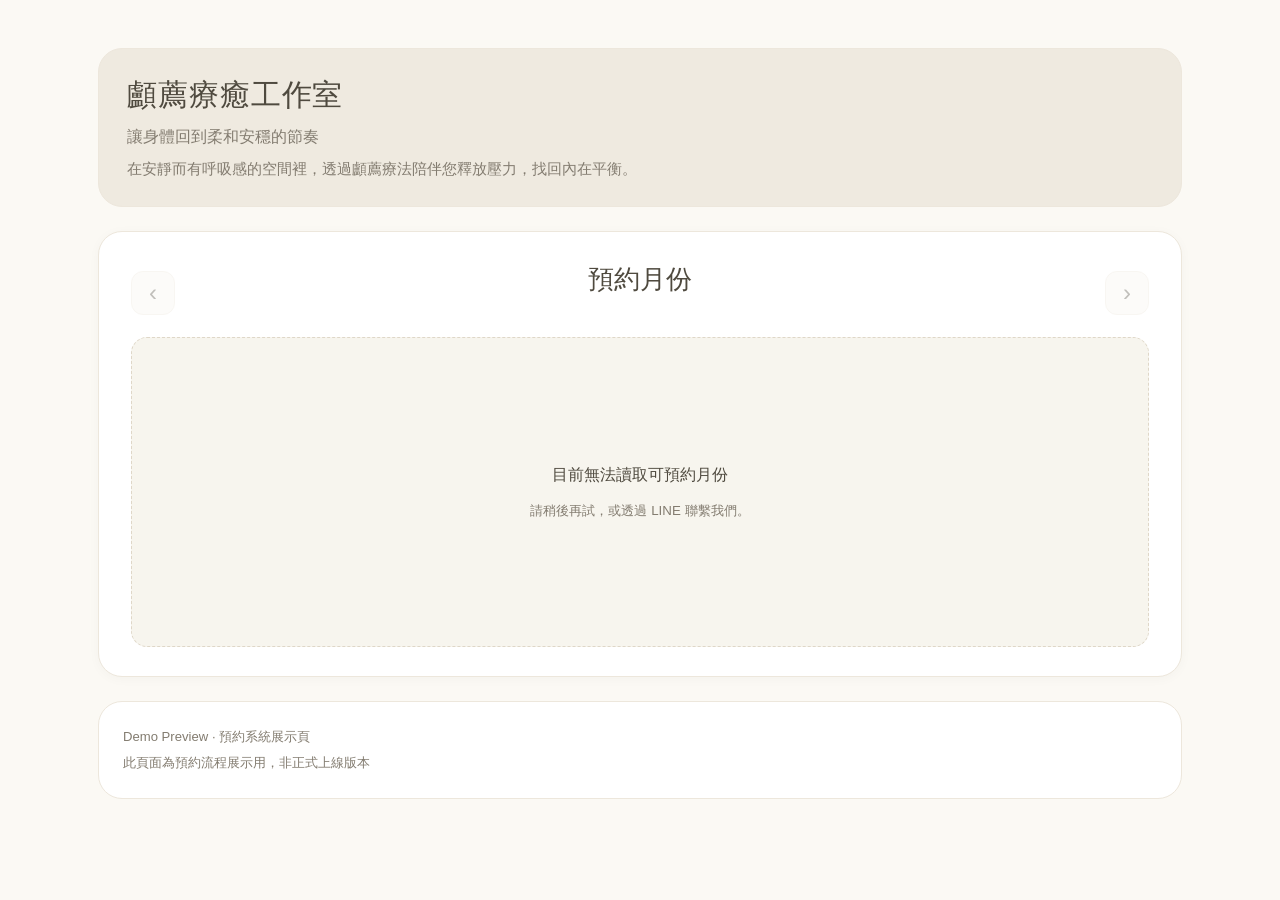
==== labs/flow-booking/index.html @ 0a9af2d2 "deploy: update flow booking slot list date picker" ====
<!doctype html>
<html lang="zh-TW">
  <head>
    <meta charset="UTF-8" />
    <meta name="viewport" content="width=device-width, initial-scale=1.0" />
    <title>Flow Booking｜一人商家極簡預約系統 - SPP Foundry</title>
    <meta name="description" content="專為個人工作室與一人商家打造的極簡預約系統。Flow Booking 結合 Google 日曆與 Google Sheets，提供無程式碼、低維護的自動化排程體驗。立即體驗零負擔的預約流程！" />

    <!-- Open Graph -->
    <meta property="og:type" content="website" />
    <meta property="og:url" content="https://sppfoundry.co/labs/flow-booking/" />
    <meta property="og:title" content="Flow Booking｜一人商家極簡預約系統 - SPP Foundry" />
    <meta property="og:description" content="專為個人工作室與一人商家打造的極簡預約系統。Flow Booking 結合 Google 日曆與 Google Sheets，提供無程式碼、低維護的自動化排程體驗。立即體驗零負擔的預約流程！" />
    <meta property="og:image" content="https://sppfoundry.co/labs/flow-booking/og-image.png" />
    <meta property="og:locale" content="zh_TW" />
    <meta property="og:site_name" content="SPP Foundry" />

    <!-- Twitter Card -->
    <meta name="twitter:card" content="summary_large_image" />
    <meta name="twitter:title" content="Flow Booking｜一人商家極簡預約系統 - SPP Foundry" />
    <meta name="twitter:description" content="專為個人工作室與一人商家打造的極簡預約系統。Flow Booking 結合 Google 日曆與 Google Sheets，提供無程式碼、低維護的自動化排程體驗。立即體驗零負擔的預約流程！" />
    <meta name="twitter:image" content="https://sppfoundry.co/labs/flow-booking/og-image.png" />

    <!-- Schema: SoftwareApplication -->
    <script type="application/ld+json">
    {
      "@context": "https://schema.org",
      "@type": "SoftwareApplication",
      "name": "Flow Booking",
      "applicationCategory": "BusinessApplication",
      "operatingSystem": "Web",
      "url": "https://sppfoundry.co/labs/flow-booking/",
      "description": "專為微型商家打造的極簡預約系統，將商家的 Google 日曆作為時段來源，並自動同步紀錄至 Google 試算表。",
      "publisher": {
        "@type": "Organization",
        "name": "SPP Foundry"
      },
      "offers": {
        "@type": "Offer",
        "price": "0",
        "priceCurrency": "TWD"
      }
    }
    </script>

    <!-- Schema: FAQPage -->
    <script type="application/ld+json">
    {
      "@context": "https://schema.org",
      "@type": "FAQPage",
      "mainEntity": [
        {
          "@type": "Question",
          "name": "系統如何防範重複預約？",
          "acceptedAnswer": {
            "@type": "Answer",
            "text": "預約送出時系統即時確認時段狀態，確保不會產生重複預約。"
          }
        },
        {
          "@type": "Question",
          "name": "如何追蹤與管理客戶預約資料？",
          "acceptedAnswer": {
            "@type": "Answer",
            "text": "預約成功後，系統自動將客戶資料與備註寫入 Google Sheets，無須額外資料庫即可追蹤。"
          }
        },
        {
          "@type": "Question",
          "name": "支援取消或改期嗎？",
          "acceptedAnswer": {
            "@type": "Answer",
            "text": "店家於後台點擊「取消並重新開放」，Google 日曆會重新釋出時段，Google Sheets 狀態同步更新為已取消。"
          }
        }
      ]
    }
    </script>
    <script type="module" crossorigin src="/labs/flow-booking/assets/index-DusgeEkW.js"></script>
    <link rel="stylesheet" crossorigin href="/labs/flow-booking/assets/index-dnWbPHi7.css">
  </head>
  <body>
    <div id="root"></div>
  </body>
</html>
---- labs/flow-booking/assets/index-dnWbPHi7.css ----
:root{--text-main:#4f4a3f;--text-soft:#837c70;--text-muted:#a8a094;--page-bg:#fbf9f4;--card-bg:#fff;--hero-bg:#efeae0;--card-border:#ede7dc;--soft-block:#f7f5ee;font-synthesis:none;text-rendering:optimizelegibility;-webkit-font-smoothing:antialiased;-moz-osx-font-smoothing:grayscale;font-family:-apple-system,BlinkMacSystemFont,PingFang TC,Microsoft JhengHei,Noto Sans TC,sans-serif}*{box-sizing:border-box}body{background:var(--page-bg);min-height:100svh;color:var(--text-main);margin:0;line-height:1.7}button,input,textarea{font:inherit}button{cursor:pointer}#root{min-height:100svh}.app-shell{gap:1.25rem;max-width:960px;margin:0 auto;padding:1rem;display:grid}.hero,.calendar-card,.page-footer{border:1px solid var(--card-border);background:var(--card-bg);border-radius:24px;min-width:0}.hero{background:var(--hero-bg);min-height:auto;padding:1.1rem 1.2rem;display:block}.hero__text{align-content:center;gap:.45rem;display:grid}.hero h1{color:var(--text-main);letter-spacing:.03em;margin:0;font-size:clamp(1.45rem,3.8vw,1.9rem);line-height:1.4}.hero h2{color:var(--text-soft);margin:0;font-size:1rem;font-weight:400;line-height:1.7}.hero__desc{color:var(--text-soft);margin:0;font-size:.92rem;line-height:1.7}.calendar-card{padding:1rem .85rem 1.2rem;box-shadow:0 2px 12px #00000008}.calendar-header{grid-template-columns:44px 1fr 44px;align-items:center;gap:.5rem;margin-bottom:.75rem;display:grid}.month-arrow{border:1px solid var(--card-border);background:var(--soft-block);width:44px;height:44px;color:var(--text-main);border-radius:12px;font-size:1.5rem;line-height:1}.month-arrow:disabled{opacity:.35;cursor:not-allowed}.month-title-wrap{text-align:center}.month-title-wrap h3{color:#4f4a3f;margin:0;font-size:clamp(1.35rem,3.2vw,1.6rem);font-weight:600;line-height:1.4}.month-switches{flex-wrap:wrap;justify-content:center;gap:.45rem;margin-top:.55rem;display:inline-flex}.month-chip{min-height:44px;color:var(--text-soft);background:0 0;border:none;border-radius:999px;padding:.5rem 1.2rem;font-size:.84rem;font-weight:500;transition:background-color .2s,color .2s,box-shadow .2s}.month-chip.is-active{background:var(--card-bg);color:var(--text-main);box-shadow:0 2px 8px #5c54460f}.week-row{grid-template-columns:repeat(7,minmax(0,1fr));gap:.38rem;margin-bottom:.5rem;display:none}.week-row span{text-align:center;color:#7a7267;letter-spacing:.1em;padding:.42rem .2rem;font-size:.74rem;font-weight:600;line-height:1.6}.week-row span:first-child,.week-row span:last-child{color:#9e8a82}.calendar-layout{display:block}.mini-calendar{display:none}.mini-calendar__legend{color:#857d70;letter-spacing:.03em;background:#f7f5ee;border-radius:10px;flex-wrap:wrap;align-items:center;gap:.3rem .85rem;margin:.85rem 0 0;padding:.55rem .7rem;font-size:.72rem;display:flex}.mini-calendar__legend .mini-dot{margin-left:.3rem;margin-right:.18rem}.mini-calendar__legend .mini-dot:first-child{margin-left:0}.mini-grid--next{animation:.2s month-slide-next}.mini-grid--prev{animation:.2s month-slide-prev}.mini-cell{appearance:none;font-family:inherit;font-size:inherit;cursor:pointer;text-align:center;background:#fefdfb;border:1px solid #ede5d4;border-radius:10px;grid-template-rows:1fr 12px;place-items:center;row-gap:0;width:100%;height:100%;margin:0;padding:0;line-height:1;transition:border-color .24s,background-color .24s;display:grid}.mini-cell:not(:disabled):hover{background:#fdfaf2;border-color:#c7b59b}.mini-cell:disabled{cursor:default}.mini-cell--outside{background:#fbfaf7;border-color:#f2ede2}.mini-cell--past{opacity:.4}.mini-cell--today{background:#f3ead8;border-color:#c7b59b}.mini-cell--full{background:#faf8f4}.mini-cell__num{color:#565045;font-variant-numeric:tabular-nums;align-self:center;font-size:.82rem;font-weight:600;line-height:1}.mini-cell--outside .mini-cell__num{color:#bab1a2;font-weight:500}.mini-cell--today .mini-cell__num{color:#4f4a3f;font-weight:700}.mini-cell__dots{justify-content:center;align-self:start;align-items:center;gap:4px;height:7px;display:flex}.mini-dot{border-radius:999px;flex-shrink:0;width:7px;height:7px;display:inline-block}.mini-dot--morning{background:#9cb3a4}.mini-dot--afternoon{background:#bfac8f}.mini-dot--evening{background:#8e9ea9}.slot-pill{color:#fbf9f4;text-align:left;border:1px solid #0000;border-radius:11px;min-height:34px;padding:.32rem .52rem;transition:transform .28s,box-shadow .28s,border-color .28s,background-color .28s;position:relative}.slot-pill strong{letter-spacing:.02em;font-size:.92rem;font-weight:600;line-height:1.2;display:block}.slot-pill:hover{transform:translateY(-1px);box-shadow:0 3px 9px #584d3c24}.slot-pill:active{transform:translateY(0)}.slot-pill:focus-visible{outline:none;box-shadow:0 0 0 2px #bbb0a059}.slot-pill.is-selected{border-color:#ffffff85;box-shadow:0 3px 10px #554c3d29,inset 0 0 0 1px #ffffff52}.check-mark{font-size:.72rem;font-weight:700;position:absolute;top:5px;right:6px}.slot--morning{background:#9cb3a4}.slot--morning:hover{background:#8ea697}.slot--afternoon{background:#bfac8f}.slot--afternoon:hover{background:#b09d80}.slot--evening{background:#8e9ea9}.slot--evening:hover{background:#7f909c}.month-empty{background:var(--soft-block);text-align:center;border:1px dashed #dfd7c8;border-radius:16px;place-content:center;gap:.75rem;min-height:310px;padding:1rem;display:grid}.month-empty p{color:var(--text-main);margin:0}.month-empty small{color:var(--text-soft)}.calendar-note{color:#857d70;text-align:center;margin:1.05rem 0 0;font-size:.78rem}.page-footer{color:var(--text-soft);padding:1rem;display:none}.page-footer p,.page-footer small{margin:0;font-size:.82rem;line-height:1.7}.mobile-card-list{flex-direction:column;gap:.9rem;margin:0;padding:0;list-style:none;display:flex}.day-card{background:#fff;border:1px solid #ece5d7;border-radius:20px;padding:1.1rem 1.15rem 1.2rem;overflow:hidden;box-shadow:0 2px 10px #4f4a3f0a}.day-card--today{border-color:#d7cbb8;box-shadow:0 2px 12px #a38f6c1a}.day-card__head{border-bottom:1px solid #f0eadf;align-items:baseline;gap:.65rem;margin-bottom:.85rem;padding-bottom:.85rem;display:flex}.day-card__date{color:#4f4a3f;letter-spacing:.02em;font-size:1.18rem;font-weight:700}.day-card__wk{color:#8a8377;letter-spacing:.06em;font-size:.86rem}.day-card__today{color:#7a8d6e;letter-spacing:.04em;background:#edf1e8;border-radius:999px;margin-left:auto;padding:.18rem .65rem;font-size:.74rem}.day-card__slots{grid-template-columns:1fr 1fr;gap:.6rem;display:grid}.day-card__slots .slot-pill{border-radius:12px;flex-direction:column;justify-content:center;min-height:54px;padding:.75rem .85rem;display:flex}.day-card__slots .slot-pill strong{letter-spacing:.03em;font-size:1rem}.mobile-card-list{display:flex}.modal-backdrop{-webkit-backdrop-filter:blur(6px);backdrop-filter:blur(6px);z-index:100;background:#5c54462e;place-items:center;padding:1rem;display:grid;position:fixed;inset:0}.modal{-webkit-overflow-scrolling:touch;overscroll-behavior:contain;scrollbar-width:none;border:1px solid var(--card-border);background:#fff;border-radius:24px;outline:none;width:min(92vw,420px);max-height:calc(100dvh - 2rem);padding:1rem 1rem 0;animation:.25s modal-in;overflow-y:auto;box-shadow:0 4px 16px #0000000f}.modal::-webkit-scrollbar{display:none}@media (width<=639px){.modal-backdrop{overscroll-behavior:contain;-webkit-overflow-scrolling:touch;scrollbar-width:none;align-items:start;overflow-y:auto}.modal-backdrop::-webkit-scrollbar{display:none}.modal{max-height:none;overflow-y:visible}.day-card{scroll-margin-top:6rem}.calendar-header{grid-template-columns:1fr}.calendar-header .month-arrow{display:none}html,body{scrollbar-width:none}html::-webkit-scrollbar{display:none}body::-webkit-scrollbar{display:none}}.modal-header{justify-content:space-between;align-items:center;gap:.75rem;display:flex}.modal-header h4{color:var(--text-main);margin:0;font-size:1.2rem}.close-btn{border:1px solid var(--card-border);background:var(--soft-block);width:44px;height:44px;color:var(--text-soft);border-radius:12px;font-size:1.5rem;line-height:1}.close-btn:disabled{opacity:.4}.summary-card{background:#edf3ee;border:1px solid #d6e1d8;border-radius:12px;margin-top:.85rem;padding:.75rem}.summary-card p{color:var(--text-main);margin:0;font-size:.9rem;line-height:1.6}.summary-card--soft{background:#f0f4ef}.summary-row{color:var(--text-main);gap:.5rem;margin:0;font-size:.9rem;line-height:1.6;display:flex}.summary-row+.summary-row{margin-top:.2rem}.summary-label{color:var(--text-soft);flex-shrink:0;min-width:3rem}.success-contact-note{text-align:center;color:var(--text-soft);margin:0;font-size:.8rem}.network-error{color:#ae4f4a;background:#f9eae7;border:1px solid #efd0cb;border-radius:12px;margin:.75rem 0 0;padding:.65rem .7rem;font-size:.78rem;line-height:1.55}.booking-form{gap:1rem;margin-top:.95rem;padding-bottom:1.5rem;display:grid}.form-group{gap:.8rem;margin-bottom:.5rem;display:grid}.form-group__header{align-items:baseline;gap:.5rem;display:flex}.form-group__title{color:var(--text-main);font-size:.95rem;font-weight:600}.form-group__hint{color:var(--text-soft);font-size:.8rem}.form-group__fields{gap:1rem;display:grid}.booking-form label{color:var(--text-main);gap:.35rem;font-size:.87rem;line-height:1.7;display:grid}.booking-form input,.booking-form textarea{border:1px solid var(--card-border);background:var(--soft-block);color:var(--text-main);border-radius:12px;min-height:44px;padding:.78rem .8rem}.booking-form textarea{resize:vertical;min-height:96px}.booking-form .is-error{border-color:#efd0cb}.field-error{color:#ae4f4a;font-size:.75rem;line-height:1.5}.field-optional,.field-required{color:#9e9487;margin-left:.2rem;font-size:.75rem;font-weight:400}.primary-btn{color:#fff;letter-spacing:.02em;background:#697066;border:none;border-radius:12px;width:100%;min-height:48px;font-size:1rem;transition:background-color .3s}.primary-btn:hover{background:#575e55}.primary-btn:disabled{opacity:.7;cursor:not-allowed}.result-state{text-align:center;justify-items:center;gap:.75rem;padding-bottom:2rem;display:grid}.result-icon{color:#fff;background:#a8bdb0;border-radius:999px;place-items:center;width:72px;height:72px;font-size:1.8rem;display:grid}.result-icon--error{color:#ae4f4a;background:#f1d8d4}.result-state h4{color:var(--text-main);margin:0;font-size:1.5rem}.result-state p{color:var(--text-soft);margin:0;line-height:1.7}.success-hint{color:#5b7b6e;background:#edf3ee;border:1px solid #d6e1d8;border-radius:12px;margin:0;padding:.6rem .7rem;font-size:.78rem}.success-hint--plain{color:#5c5446;background:#f8f5ef;border-color:#e7dfd2}@keyframes month-slide-next{0%{opacity:0;transform:translate(20px)}to{opacity:1;transform:translate(0)}}@keyframes month-slide-prev{0%{opacity:0;transform:translate(-20px)}to{opacity:1;transform:translate(0)}}@keyframes modal-in{0%{opacity:0;transform:translateY(10px)scale(.99)}to{opacity:1;transform:translateY(0)scale(1)}}.date-pill-bar{z-index:10;scrollbar-width:none;-webkit-overflow-scrolling:touch;background:#fff;border-bottom:1px solid #ede5d4;width:100%;min-width:0;max-width:100%;margin:.5rem 0 .75rem;padding:.5rem 0 .6rem;display:block;position:sticky;top:0;overflow:auto hidden}.date-pill-bar::-webkit-scrollbar{display:none}.date-pill-inner{gap:.35rem;width:max-content;display:inline-flex}.date-pill{appearance:none;color:var(--text-main);cursor:pointer;background:0 0;border:none;border-radius:12px;flex-direction:column;flex-shrink:0;justify-content:center;align-items:center;width:44px;height:52px;padding:0;font-family:inherit;transition:background-color .2s,color .2s,box-shadow .2s;display:flex}.date-pill:disabled{opacity:.4;cursor:default}.date-pill:not(:disabled):hover{background:#f7f5ee}.date-pill--active{color:#fbf9f4;background:#a8bdb0;box-shadow:0 2px 8px #a8bdb059}.date-pill__wk{color:var(--text-soft);letter-spacing:.05em;margin-bottom:2px;font-size:.7rem;font-weight:500;line-height:1}.date-pill__num{color:inherit;font-variant-numeric:tabular-nums;font-size:1rem;font-weight:500;line-height:1}.date-pill--active .date-pill__wk,.date-pill--active .date-pill__num{color:#fbf9f4}.date-pill-dots{justify-content:center;height:4px;margin-top:4px;display:flex}.date-pill-dot{background-color:#c9b89e;border-radius:50%;width:4px;height:4px}.date-pill--active .date-pill-dot{background-color:#ffffffa6}@media (width>=640px){.app-shell{gap:1.5rem;padding:1.5rem}.hero,.page-footer,.calendar-card{padding:1.5rem}.page-footer{gap:.2rem;display:grid}.date-pill-bar{display:none}.day-card{padding:1.25rem 1.5rem 1.4rem}.day-card__date{font-size:1.25rem}.day-card__slots{grid-template-columns:repeat(3,1fr);gap:.7rem}}@media (width>=1024px){.app-shell{max-width:1180px;padding:min(48px,4%)}.hero{min-height:auto;padding:1.5rem 1.75rem}.calendar-card{padding:1.85rem 2rem}.calendar-layout{grid-template-columns:minmax(320px,.9fr) 1.3fr;align-items:start;gap:2rem;display:grid}.mini-calendar{display:block;position:sticky;top:1rem}.mini-calendar .week-row{grid-template-columns:repeat(7,minmax(0,1fr));gap:.3rem;margin-bottom:.5rem;display:grid}.mini-calendar .week-row span{text-align:center;padding:.3rem 0;font-size:.68rem}.mini-grid{grid-template-columns:repeat(7,minmax(0,1fr));grid-auto-rows:54px;gap:.3rem;display:grid}.mobile-card-list{gap:1rem}.day-card{padding:1.35rem 1.6rem 1.5rem}.day-card__date{font-size:1.3rem}.day-card__slots{grid-template-columns:repeat(3,1fr);gap:.75rem}.day-card__slots .slot-pill{min-height:58px}}@keyframes skeleton-pulse{0%,to{opacity:1}50%{opacity:.5}}@keyframes skeleton-pulse-soft{0%,to{opacity:1}50%{opacity:.72}}.calendar-skeleton-status{text-align:center;justify-items:center;gap:.12rem;margin:.2rem 0 .65rem;display:grid}.calendar-skeleton-status p,.calendar-skeleton-status small{margin:0}.calendar-skeleton-status p{color:var(--text-main);font-size:.9rem}.calendar-skeleton-status small{color:var(--text-soft);font-size:.78rem}.calendar-skeleton{min-width:0}.calendar-skeleton .skeleton-line,.calendar-skeleton .skeleton-chip{animation:2s ease-in-out infinite skeleton-pulse-soft}.date-pill-bar--skeleton{pointer-events:none}.date-pill--skeleton{cursor:default;gap:5px}.skeleton-line--pill-wk{border-radius:999px;width:1.2rem;height:.55rem}.skeleton-line--pill-num{border-radius:999px;width:1.45rem;height:1rem}.mini-calendar--skeleton{pointer-events:none}.mini-cell--skeleton{cursor:default}.mini-cell--skeleton:hover{background:#fefdfb;border-color:#ede5d4}.skeleton-line--mini-num{align-self:center;width:1rem;height:.72rem}.skeleton-line--mini-dot{border-radius:999px;align-self:start;width:7px;height:7px}.mini-calendar__legend--skeleton{justify-content:center}.skeleton-line--legend{border-radius:999px;width:3.2rem;height:.72rem}.skeleton-line{background:#e6ddd0;border-radius:8px;animation:1.6s ease-in-out infinite skeleton-pulse;display:block}.skeleton-line--date{width:6.5rem;height:1rem}.skeleton-line--wk{width:2.2rem;height:.85rem}.skeleton-chip{background:#e6ddd0;border-radius:11px;min-height:54px;animation:1.6s ease-in-out infinite skeleton-pulse;display:block}.skeleton-chip:nth-child(2){animation-delay:.25s}.admin-login-wrap{background:var(--page-bg);justify-content:center;align-items:center;min-height:100svh;padding:1.5rem;display:flex}.admin-login-card{background:var(--card-bg);border:1px solid var(--card-border);border-radius:20px;width:100%;max-width:360px;padding:2rem 1.75rem;box-shadow:0 4px 20px #0000000f}.admin-login-title{color:var(--text-main);text-align:center;margin:0 0 1.5rem;font-size:1.25rem;font-weight:600}.admin-dashboard{background:var(--page-bg);flex-direction:column;min-width:0;max-width:100%;min-height:100svh;display:flex;overflow-x:clip}.admin-dashboard,.admin-dashboard *{box-sizing:border-box}.admin-header{background:var(--card-bg);border-bottom:1px solid var(--card-border);z-index:10;justify-content:space-between;align-items:center;gap:.75rem;min-width:0;max-width:100%;padding:.85rem 1.25rem;display:flex;position:sticky;top:0}.admin-header__title{color:var(--text-main);letter-spacing:.02em;overflow-wrap:anywhere;min-width:0;font-size:.95rem;font-weight:600}.admin-main{flex:1;width:min(100%,900px);min-width:0;margin:0 auto;padding:1.5rem 1rem}.admin-section{background:var(--card-bg);border:1px solid var(--card-border);overflow-wrap:anywhere;border-radius:16px;min-width:0;max-width:100%;padding:1.25rem 1rem}.admin-section-title{color:var(--text-main);margin:0 0 1rem;font-size:1rem;font-weight:600}.admin-section-heading{flex-wrap:wrap;justify-content:space-between;align-items:center;gap:.75rem;min-width:0;margin-bottom:1rem;display:flex}.admin-section-heading .admin-section-title{margin-bottom:0}.admin-query-bar{flex-wrap:wrap;align-items:flex-end;gap:.65rem;min-width:0;max-width:100%;margin-bottom:1rem;display:flex}.admin-query-shortcuts{flex-wrap:wrap;flex-basis:100%;gap:.4rem;min-width:0;max-width:100%;display:flex}.admin-login-form{flex-direction:column;gap:1rem;display:flex}.admin-label{color:var(--text-soft);flex-direction:column;gap:.35rem;min-width:0;font-size:.9rem;display:flex}.admin-label--inline{white-space:nowrap;flex-direction:row;align-items:center;gap:.4rem;font-size:.875rem}.admin-input{border:1px solid var(--card-border);background:var(--soft-block);width:100%;min-width:0;color:var(--text-main);border-radius:10px;outline:none;padding:.6rem .75rem;font-size:.95rem;transition:border-color .15s}.admin-input:focus{border-color:#b0a898}.admin-input.is-error{background:#fff5f3;border-color:#c97c6a}.admin-input--date{width:auto;min-width:7rem;padding:.45rem .65rem;font-size:.875rem}select.admin-input{cursor:pointer}.admin-date-picker{min-width:0;position:relative}.admin-date-picker__trigger{border:1px solid var(--card-border);background:var(--soft-block);width:auto;min-width:8.5rem;color:var(--text-main);font:inherit;text-align:left;cursor:pointer;-webkit-tap-highlight-color:transparent;touch-action:manipulation;border-radius:10px;padding:.45rem .65rem;font-size:.875rem;transition:border-color .15s,background .15s}.admin-date-picker__trigger:hover:not(:disabled),.admin-date-picker__trigger:focus-visible{background:#fbf7f0;border-color:#b0a898}.admin-date-picker__trigger:focus:not(:focus-visible){outline:none}.admin-date-picker__trigger:disabled{opacity:.55;cursor:not-allowed}.admin-date-picker__popover{z-index:30;border:1px solid var(--card-border);background:var(--card-bg);border-radius:16px;width:min(340px,100vw - 24px);padding:.85rem;position:absolute;top:calc(100% + .45rem);left:0;box-shadow:0 18px 45px #5d52422e}.admin-date-picker__header{grid-template-columns:2.25rem 1fr 2.25rem;align-items:center;gap:.4rem;margin-bottom:.65rem;display:grid}.admin-date-picker__nav{border:1px solid var(--card-border);color:#6d6558;cursor:pointer;-webkit-tap-highlight-color:transparent;touch-action:manipulation;background:#fbf7f0;border-radius:999px;justify-content:center;align-items:center;width:2.25rem;height:2.25rem;font-size:1.35rem;line-height:1;display:inline-flex}.admin-date-picker__nav:hover,.admin-date-picker__nav:focus-visible{background:#eef5f2;border-color:#b9c9c3}.admin-date-picker__nav:focus:not(:focus-visible){outline:none}.admin-date-picker__month{min-width:0;color:var(--text-main);text-align:center;font-size:.98rem;font-weight:600}.admin-date-picker__weekdays,.admin-date-picker__grid{grid-template-columns:repeat(7,minmax(0,1fr));gap:.25rem;display:grid}.admin-date-picker__weekdays{color:var(--text-muted);text-align:center;margin-bottom:.3rem;font-size:.74rem}.admin-date-picker__day,.admin-date-picker__blank{aspect-ratio:1;width:100%}.admin-date-picker__day{color:var(--text-main);cursor:pointer;-webkit-tap-highlight-color:transparent;touch-action:manipulation;background:0 0;border:1px solid #0000;border-radius:999px;justify-content:center;align-items:center;font-size:.86rem;transition:background .12s,color .12s,border-color .12s;display:inline-flex}.admin-date-picker__day:hover,.admin-date-picker__day:focus-visible{background:#eef5f2;border-color:#bfd0ca}.admin-date-picker__day:focus:not(:focus-visible){outline:none}.admin-date-picker__day.is-today{border-color:#c9beb0}.admin-date-picker__day.is-selected,.admin-date-picker__day.is-selected:hover,.admin-date-picker__day.is-selected:focus-visible{color:#fff;background:#6f8f88;border-color:#6f8f88}.admin-date-picker__actions{border-top:1px solid #eee7dc;justify-content:flex-end;gap:.45rem;margin-top:.75rem;padding-top:.75rem;display:flex}.admin-btn{white-space:nowrap;cursor:pointer;-webkit-tap-highlight-color:transparent;touch-action:manipulation;border:1px solid #0000;border-radius:10px;justify-content:center;align-items:center;padding:.55rem 1.1rem;font-size:.9rem;font-weight:500;transition:opacity .15s;display:inline-flex}.admin-btn:disabled{opacity:.45;cursor:not-allowed}.admin-btn:focus:not(:focus-visible){outline:none}.admin-btn:focus-visible{outline-offset:2px;outline:2px solid #b0a898}.admin-btn--primary{color:#fff;background:#7a7060;border-color:#7a7060}.admin-btn--primary:not(:disabled):hover{background:#6a6050}.admin-btn--ghost{color:var(--text-soft);border-color:var(--card-border);background:0 0}.admin-btn--ghost:not(:disabled):hover{background:#7a70600f}.admin-btn--ghost:not(:disabled):active{color:var(--text-main);background:#7a70601a;border-color:#d8d0c3}.admin-btn--ghost:focus:not(:focus-visible){color:var(--text-soft);border-color:var(--card-border);background:0 0}.admin-error-msg{color:#c97c6a;margin:0;font-size:.875rem}.admin-loading{color:var(--text-muted);margin:1rem 0 0;font-size:.9rem}.admin-loading--center{text-align:center;margin:0}.admin-empty{color:var(--text-muted);margin:.75rem 0 0;font-size:.9rem}.admin-slots-count{color:var(--text-soft);margin:0 0 .75rem;font-size:.85rem}.admin-table-wrap{-webkit-overflow-scrolling:touch;border:1px solid var(--card-border);border-radius:10px;min-width:0;max-width:100%;overflow-x:auto}.admin-table{border-collapse:collapse;white-space:nowrap;width:100%;font-size:.875rem}.admin-table--bookings{white-space:normal;min-width:820px}.admin-table-wrap--bookings{-webkit-overflow-scrolling:touch;overflow-x:auto}@media (width>=640px){.admin-table--bookings th:first-child,.admin-table--bookings td:first-child,.admin-table--bookings th:nth-child(2),.admin-table--bookings td:nth-child(2),.admin-table--bookings th:nth-child(4),.admin-table--bookings td:nth-child(4),.admin-table--bookings th:nth-child(5),.admin-table--bookings td:nth-child(5),.admin-table--bookings th:nth-child(7),.admin-table--bookings td:nth-child(7){white-space:nowrap}.admin-table--bookings th:nth-child(7),.admin-table--bookings td:nth-child(7){width:6.5rem}}.admin-table th{text-align:left;color:var(--text-soft);background:var(--soft-block);border-bottom:1px solid var(--card-border);padding:.55rem .85rem;font-size:.8rem;font-weight:600}.admin-table td{color:var(--text-main);border-bottom:1px solid #f0ece5;padding:.55rem .85rem}.admin-slot-row:last-child td{border-bottom:none}.admin-slot-row.is-unavailable td{color:var(--text-muted)}.admin-cell-center{text-align:center!important}.admin-badge{border-radius:20px;padding:.15rem .6rem;font-size:.78rem;font-weight:500;display:inline-block}.admin-badge--open{color:#4a7c59;background:#e8f4ec}.admin-badge--taken{color:#8b4a4a;background:#f4e8e8}.admin-create-form{min-width:0;max-width:100%;margin-bottom:0}.admin-create-form__title{color:var(--text-soft);margin:0 0 .75rem;font-size:.9rem;font-weight:600}.admin-create-form__fields{flex-wrap:wrap;align-items:flex-end;gap:.65rem;min-width:0;max-width:100%;display:flex}.admin-input--num{width:5rem;padding:.45rem .65rem;font-size:.875rem}.admin-create-msg{color:#4a7c59;margin:.6rem 0 0;font-size:.875rem}.admin-create-msg--error{color:#c97c6a}@media (width>=640px){.admin-create-form__fields{grid-template-columns:minmax(12rem,1fr) minmax(12rem,1fr);align-items:end;display:grid}.admin-create-form__fields>button{grid-column:1/-1;justify-self:end}}.admin-section-divider{border:none;border-top:1px solid var(--card-border);margin:1.25rem 0}.admin-btn--danger{color:#c97c6a;background:0 0;border-color:#e8c4bb;padding:.3rem .7rem;font-size:.8rem}.admin-btn--danger:not(:disabled):hover{background:#fff5f3}.admin-btn--release{color:#7a7060;background:0 0;border-color:#c9bfb0;padding:.3rem .7rem;font-size:.8rem}.admin-btn--release:not(:disabled):hover{background:var(--soft-block)}@media (width<=639px){.admin-header{padding:.75rem 1.25rem}.admin-main,.admin-section{padding:1rem .75rem}.admin-nav{-webkit-overflow-scrolling:touch;min-width:0;max-width:100%;padding:0 1rem;overflow-x:auto}.admin-query-bar,.admin-create-form__fields,.admin-batch-form__row{align-items:stretch}.admin-query-bar>*,.admin-create-form__fields>*,.admin-batch-form__row>*{max-width:100%}.admin-create-form__fields>*{flex-basis:100%}.admin-label--inline{white-space:normal;flex-wrap:wrap}.admin-input--date{width:100%;min-width:0}.admin-date-picker{width:100%}.admin-date-picker__trigger{width:100%;min-width:0}.admin-date-picker__popover{left:50%;right:auto;bottom:max(4.5rem, calc(env(safe-area-inset-bottom) + 1.25rem));flex-direction:column;width:calc(100vw - 24px);max-width:340px;max-height:calc(100svh - 7rem);display:flex;position:fixed;top:auto;overflow:hidden;transform:translate(-50%);box-shadow:0 18px 48px #5d524238}.admin-date-picker__calendar{flex:1;min-height:0;overflow-y:auto}.admin-date-picker__actions{padding-bottom:max(.35rem, env(safe-area-inset-bottom));background:var(--card-bg);flex-shrink:0}.admin-date-picker__actions .admin-btn{min-height:44px}.admin-btn{white-space:normal;max-width:100%}.admin-table-wrap{border:none;border-radius:0;overflow-x:clip}.admin-table,.admin-table--bookings,.admin-table tbody,.admin-table tr,.admin-table td{width:100%;min-width:0;display:block}.admin-table thead{display:none}.admin-table tr{border:1px solid var(--card-border);background:var(--card-bg);white-space:normal;border-radius:12px;max-width:100%;margin-bottom:.65rem;padding:.1rem 0;overflow:hidden}.admin-slot-row:last-child td{border-bottom:1px solid #f0ece5}.admin-slot-row:last-child td:last-child{border-bottom:none}.admin-table td{text-align:right;overflow-wrap:anywhere;border-bottom:1px solid #f0ece5;justify-content:space-between;align-items:center;gap:.75rem;min-width:0;padding:.5rem .85rem;display:flex}.admin-table td:last-child{border-bottom:none}.admin-table td:before{content:attr(data-label);color:var(--text-soft);text-align:left;flex-shrink:0;margin-right:.75rem;font-size:.8rem;font-weight:600}.admin-table td>*{min-width:0;max-width:100%}.admin-cell-center{text-align:right!important}.admin-table td[data-label=操作]{flex-direction:column;align-items:flex-start;gap:.4rem}.admin-table td[data-label=操作] .admin-btn{justify-content:center;width:100%}}.admin-batch-form__rows{flex-direction:column;gap:.75rem;min-width:0;max-width:100%;display:flex}.admin-batch-form__row{flex-wrap:wrap;align-items:flex-end;gap:.65rem;min-width:0;max-width:100%;display:flex}.admin-batch-form__row--aligned{align-items:center}.admin-batch-group-label{color:var(--text-soft);white-space:nowrap;font-size:.875rem}.admin-weekdays{flex-wrap:wrap;gap:.35rem;min-width:0;max-width:100%;display:flex}.admin-weekday-label{border:1px solid var(--card-border);color:var(--text-main);cursor:pointer;-webkit-user-select:none;user-select:none;-webkit-tap-highlight-color:transparent;touch-action:manipulation;border-radius:8px;align-items:center;padding:.3rem .6rem;font-size:.875rem;transition:background .12s,color .12s,border-color .12s;display:inline-flex}.admin-weekday-label:has(input:checked){color:#fff;background:#7a7060;border-color:#7a7060}.admin-weekday-label input{display:none}.admin-batch-times{flex-direction:column;gap:.4rem;min-width:0;max-width:100%;display:flex}.admin-batch-times__row{align-items:center;gap:.4rem;min-width:0;max-width:100%;display:flex}.admin-btn--sm{padding:.3rem .7rem;font-size:.8rem}.admin-month-shortcuts{flex-wrap:wrap;align-items:center;gap:.4rem;min-width:0;max-width:100%;display:flex}.admin-month-btn--active,.admin-btn--ghost.admin-month-btn--active:focus:not(:focus-visible),.admin-btn--ghost.admin-month-btn--active:not(:disabled):hover,.admin-btn--ghost.admin-month-btn--active:not(:disabled):active{color:#fff;background:#7a7060;border-color:#7a7060}.admin-range-preview{flex-direction:column;gap:.15rem;min-width:0;max-width:100%;display:flex}.admin-range-preview__line{color:var(--text-muted);overflow-wrap:anywhere;margin:0;font-size:.85rem}.admin-range-preview__invalid{color:#c97c6a}.admin-nav{background:var(--card-bg);border-bottom:1px solid var(--card-border);padding:0 1.25rem;display:flex}.admin-nav__tab{color:var(--text-soft);cursor:pointer;background:0 0;border:none;border-bottom:2px solid #0000;margin-bottom:-1px;padding:.7rem 1rem;font-size:.9rem;font-weight:500;transition:color .12s}.admin-nav__tab:focus:not(:focus-visible){outline:none}.admin-nav__tab:focus-visible{outline-offset:2px;outline:2px solid #b0a898}.admin-nav__tab:hover{color:var(--text-main)}.admin-nav__tab--active{color:var(--text-main);border-bottom-color:#7a7060;font-weight:600}.admin-sub-tabs{flex-wrap:wrap;gap:.35rem;margin-bottom:1.25rem;display:flex}.admin-sub-tab{color:var(--text-soft);border:1px solid var(--card-border);cursor:pointer;background:0 0;border-radius:999px;padding:.35rem .85rem;font-size:.85rem;font-weight:500;transition:background .12s,color .12s,border-color .12s}.admin-sub-tab:hover{background:var(--soft-block);color:var(--text-main)}.admin-sub-tab--active{color:#fff;background:#7a7060;border-color:#7a7060}.admin-booking-empty{color:var(--text-muted);padding:1.5rem 0 .5rem;font-size:.9rem}@media (width<=639px){.admin-nav{padding:0 1rem}.admin-batch-form__row--aligned{align-items:stretch}.admin-batch-group-label{white-space:normal;flex-basis:100%}.admin-batch-times__row{flex-wrap:wrap}}
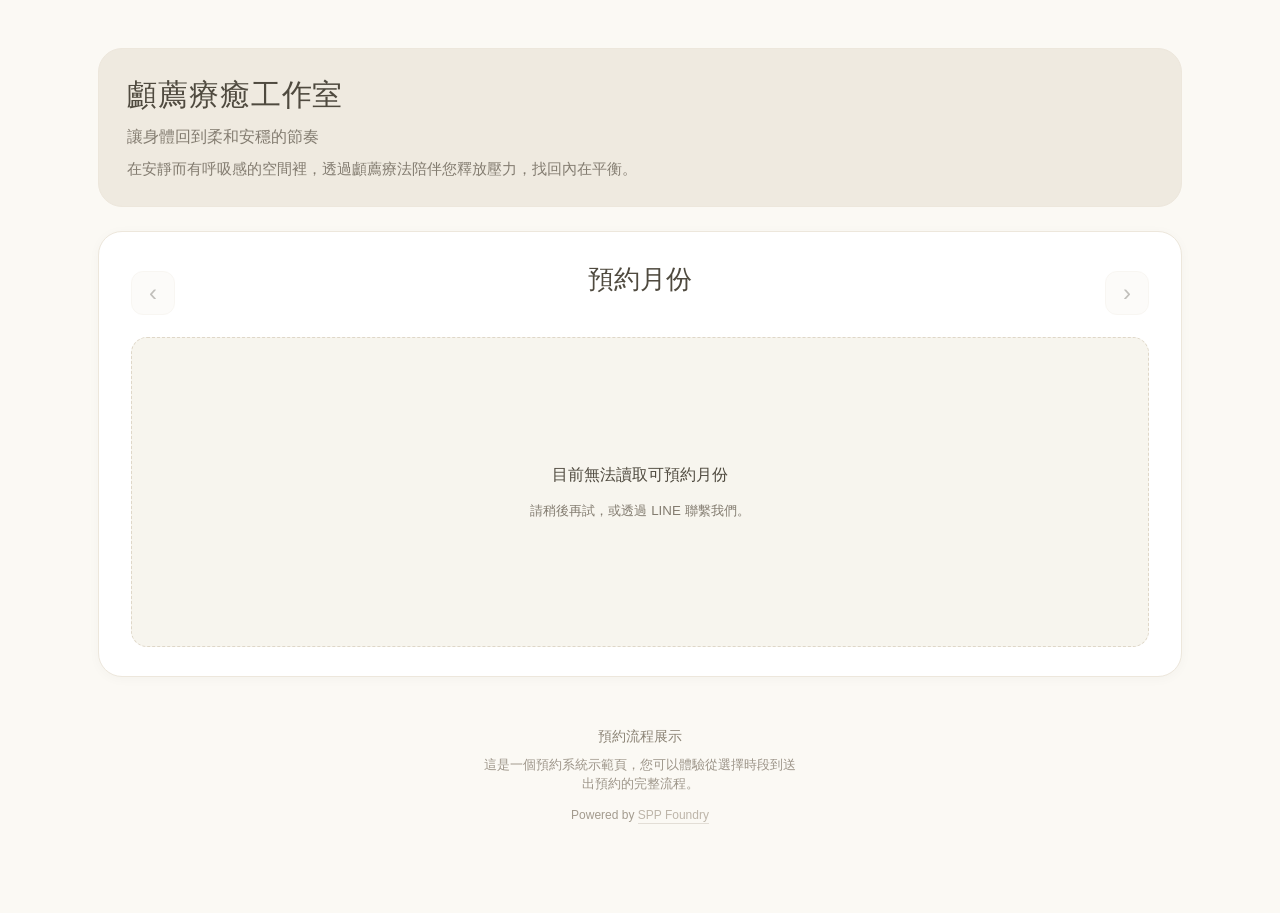
==== commit fc3e5a9c: "deploy: update flow booking customer footer" ====
--- a/labs/flow-booking/index.html
+++ b/labs/flow-booking/index.html
@@ -76,8 +76,8 @@
       ]
     }
     </script>
-    <script type="module" crossorigin src="/labs/flow-booking/assets/index-DusgeEkW.js"></script>
-    <link rel="stylesheet" crossorigin href="/labs/flow-booking/assets/index-dnWbPHi7.css">
+    <script type="module" crossorigin src="/labs/flow-booking/assets/index-DcJRZuTV.js"></script>
+    <link rel="stylesheet" crossorigin href="/labs/flow-booking/assets/index-x0jnS6w2.css">
   </head>
   <body>
     <div id="root"></div>
--- a/labs/flow-booking/assets/index-x0jnS6w2.css
+++ b/labs/flow-booking/assets/index-x0jnS6w2.css
@@ -0,0 +1 @@
+:root{--text-main:#4f4a3f;--text-soft:#837c70;--text-muted:#a8a094;--page-bg:#fbf9f4;--card-bg:#fff;--hero-bg:#efeae0;--card-border:#ede7dc;--soft-block:#f7f5ee;font-synthesis:none;text-rendering:optimizelegibility;-webkit-font-smoothing:antialiased;-moz-osx-font-smoothing:grayscale;font-family:-apple-system,BlinkMacSystemFont,PingFang TC,Microsoft JhengHei,Noto Sans TC,sans-serif}*{box-sizing:border-box}body{background:var(--page-bg);min-height:100svh;color:var(--text-main);margin:0;line-height:1.7}button,input,textarea{font:inherit}button{cursor:pointer}#root{min-height:100svh}.app-shell{gap:1.25rem;max-width:960px;margin:0 auto;padding:1rem;display:grid}.hero,.calendar-card{border:1px solid var(--card-border);background:var(--card-bg);border-radius:24px;min-width:0}.hero{background:var(--hero-bg);min-height:auto;padding:1.1rem 1.2rem;display:block}.hero__text{align-content:center;gap:.45rem;display:grid}.hero h1{color:var(--text-main);letter-spacing:.03em;margin:0;font-size:clamp(1.45rem,3.8vw,1.9rem);line-height:1.4}.hero h2{color:var(--text-soft);margin:0;font-size:1rem;font-weight:400;line-height:1.7}.hero__desc{color:var(--text-soft);margin:0;font-size:.92rem;line-height:1.7}.calendar-card{padding:1rem .85rem 1.2rem;box-shadow:0 2px 12px #00000008}.calendar-header{grid-template-columns:44px 1fr 44px;align-items:center;gap:.5rem;margin-bottom:.75rem;display:grid}.month-arrow{border:1px solid var(--card-border);background:var(--soft-block);width:44px;height:44px;color:var(--text-main);border-radius:12px;font-size:1.5rem;line-height:1}.month-arrow:disabled{opacity:.35;cursor:not-allowed}.month-title-wrap{text-align:center}.month-title-wrap h3{color:#4f4a3f;margin:0;font-size:clamp(1.35rem,3.2vw,1.6rem);font-weight:600;line-height:1.4}.month-switches{flex-wrap:wrap;justify-content:center;gap:.45rem;margin-top:.55rem;display:inline-flex}.month-chip{min-height:44px;color:var(--text-soft);background:0 0;border:none;border-radius:999px;padding:.5rem 1.2rem;font-size:.84rem;font-weight:500;transition:background-color .2s,color .2s,box-shadow .2s}.month-chip.is-active{background:var(--card-bg);color:var(--text-main);box-shadow:0 2px 8px #5c54460f}.week-row{grid-template-columns:repeat(7,minmax(0,1fr));gap:.38rem;margin-bottom:.5rem;display:none}.week-row span{text-align:center;color:#7a7267;letter-spacing:.1em;padding:.42rem .2rem;font-size:.74rem;font-weight:600;line-height:1.6}.week-row span:first-child,.week-row span:last-child{color:#9e8a82}.calendar-layout{display:block}.mini-calendar{display:none}.mini-calendar__legend{color:#857d70;letter-spacing:.03em;background:#f7f5ee;border-radius:10px;flex-wrap:wrap;align-items:center;gap:.3rem .85rem;margin:.85rem 0 0;padding:.55rem .7rem;font-size:.72rem;display:flex}.mini-calendar__legend .mini-dot{margin-left:.3rem;margin-right:.18rem}.mini-calendar__legend .mini-dot:first-child{margin-left:0}.mini-grid--next{animation:.2s month-slide-next}.mini-grid--prev{animation:.2s month-slide-prev}.mini-cell{appearance:none;font-family:inherit;font-size:inherit;cursor:pointer;text-align:center;background:#fefdfb;border:1px solid #ede5d4;border-radius:10px;grid-template-rows:1fr 12px;place-items:center;row-gap:0;width:100%;height:100%;margin:0;padding:0;line-height:1;transition:border-color .24s,background-color .24s;display:grid}.mini-cell:not(:disabled):hover{background:#fdfaf2;border-color:#c7b59b}.mini-cell:disabled{cursor:default}.mini-cell--outside{background:#fbfaf7;border-color:#f2ede2}.mini-cell--past{opacity:.4}.mini-cell--today{background:#f3ead8;border-color:#c7b59b}.mini-cell--full{background:#faf8f4}.mini-cell__num{color:#565045;font-variant-numeric:tabular-nums;align-self:center;font-size:.82rem;font-weight:600;line-height:1}.mini-cell--outside .mini-cell__num{color:#bab1a2;font-weight:500}.mini-cell--today .mini-cell__num{color:#4f4a3f;font-weight:700}.mini-cell__dots{justify-content:center;align-self:start;align-items:center;gap:4px;height:7px;display:flex}.mini-dot{border-radius:999px;flex-shrink:0;width:7px;height:7px;display:inline-block}.mini-dot--morning{background:#9cb3a4}.mini-dot--afternoon{background:#bfac8f}.mini-dot--evening{background:#8e9ea9}.slot-pill{color:#fbf9f4;text-align:left;border:1px solid #0000;border-radius:11px;min-height:34px;padding:.32rem .52rem;transition:transform .28s,box-shadow .28s,border-color .28s,background-color .28s;position:relative}.slot-pill strong{letter-spacing:.02em;font-size:.92rem;font-weight:600;line-height:1.2;display:block}.slot-pill:hover{transform:translateY(-1px);box-shadow:0 3px 9px #584d3c24}.slot-pill:active{transform:translateY(0)}.slot-pill:focus-visible{outline:none;box-shadow:0 0 0 2px #bbb0a059}.slot-pill.is-selected{border-color:#ffffff85;box-shadow:0 3px 10px #554c3d29,inset 0 0 0 1px #ffffff52}.check-mark{font-size:.72rem;font-weight:700;position:absolute;top:5px;right:6px}.slot--morning{background:#9cb3a4}.slot--morning:hover{background:#8ea697}.slot--afternoon{background:#bfac8f}.slot--afternoon:hover{background:#b09d80}.slot--evening{background:#8e9ea9}.slot--evening:hover{background:#7f909c}.month-empty{background:var(--soft-block);text-align:center;border:1px dashed #dfd7c8;border-radius:16px;place-content:center;gap:.75rem;min-height:310px;padding:1rem;display:grid}.month-empty p{color:var(--text-main);margin:0}.month-empty small{color:var(--text-soft)}.calendar-note{color:#857d70;text-align:center;margin:1.05rem 0 0;font-size:.78rem}.page-footer{text-align:center;flex-direction:column;align-items:center;gap:.4rem;min-width:0;margin-top:1.5rem;padding:0 1.5rem 2.5rem;display:flex}.page-footer__notice{display:contents}.page-footer__title{color:#8c8476;margin:0;font-size:.85rem;font-weight:500}.page-footer__text{color:#9d9589;max-width:320px;margin:0;font-size:.8rem;line-height:1.5}.page-footer .powered-by{color:#a39b8e;margin:.4rem 0 0;font-size:.75rem;line-height:1.6}.page-footer .powered-by a{color:#bdb5a9;border-bottom:1px solid #bdb5a966;padding-bottom:1px;text-decoration:none;transition:color .2s,border-bottom-color .2s}.page-footer .powered-by a:hover{color:#8c8476;border-bottom-color:#8c8476}.mobile-card-list{flex-direction:column;gap:.9rem;margin:0;padding:0;list-style:none;display:flex}.day-card{background:#fff;border:1px solid #ece5d7;border-radius:20px;padding:1.1rem 1.15rem 1.2rem;overflow:hidden;box-shadow:0 2px 10px #4f4a3f0a}.day-card--today{border-color:#d7cbb8;box-shadow:0 2px 12px #a38f6c1a}.day-card__head{border-bottom:1px solid #f0eadf;align-items:baseline;gap:.65rem;margin-bottom:.85rem;padding-bottom:.85rem;display:flex}.day-card__date{color:#4f4a3f;letter-spacing:.02em;font-size:1.18rem;font-weight:700}.day-card__wk{color:#8a8377;letter-spacing:.06em;font-size:.86rem}.day-card__today{color:#7a8d6e;letter-spacing:.04em;background:#edf1e8;border-radius:999px;margin-left:auto;padding:.18rem .65rem;font-size:.74rem}.day-card__slots{grid-template-columns:1fr 1fr;gap:.6rem;display:grid}.day-card__slots .slot-pill{border-radius:12px;flex-direction:column;justify-content:center;min-height:54px;padding:.75rem .85rem;display:flex}.day-card__slots .slot-pill strong{letter-spacing:.03em;font-size:1rem}.mobile-card-list{display:flex}.modal-backdrop{-webkit-backdrop-filter:blur(6px);backdrop-filter:blur(6px);z-index:100;background:#5c54462e;place-items:center;padding:1rem;display:grid;position:fixed;inset:0}.modal{-webkit-overflow-scrolling:touch;overscroll-behavior:contain;scrollbar-width:none;border:1px solid var(--card-border);background:#fff;border-radius:24px;outline:none;width:min(92vw,420px);max-height:calc(100dvh - 2rem);padding:1rem 1rem 0;animation:.25s modal-in;overflow-y:auto;box-shadow:0 4px 16px #0000000f}.modal::-webkit-scrollbar{display:none}@media (width<=639px){.modal-backdrop{overscroll-behavior:contain;-webkit-overflow-scrolling:touch;scrollbar-width:none;align-items:start;overflow-y:auto}.modal-backdrop::-webkit-scrollbar{display:none}.modal{max-height:none;overflow-y:visible}.day-card{scroll-margin-top:6rem}.calendar-header{grid-template-columns:1fr}.calendar-header .month-arrow{display:none}html,body{scrollbar-width:none}html::-webkit-scrollbar{display:none}body::-webkit-scrollbar{display:none}}.modal-header{justify-content:space-between;align-items:center;gap:.75rem;display:flex}.modal-header h4{color:var(--text-main);margin:0;font-size:1.2rem}.close-btn{border:1px solid var(--card-border);background:var(--soft-block);width:44px;height:44px;color:var(--text-soft);border-radius:12px;font-size:1.5rem;line-height:1}.close-btn:disabled{opacity:.4}.summary-card{background:#edf3ee;border:1px solid #d6e1d8;border-radius:12px;margin-top:.85rem;padding:.75rem}.summary-card p{color:var(--text-main);margin:0;font-size:.9rem;line-height:1.6}.summary-card--soft{background:#f0f4ef}.summary-row{color:var(--text-main);gap:.5rem;margin:0;font-size:.9rem;line-height:1.6;display:flex}.summary-row+.summary-row{margin-top:.2rem}.summary-label{color:var(--text-soft);flex-shrink:0;min-width:3rem}.success-contact-note{text-align:center;color:var(--text-soft);margin:0;font-size:.8rem}.network-error{color:#ae4f4a;background:#f9eae7;border:1px solid #efd0cb;border-radius:12px;margin:.75rem 0 0;padding:.65rem .7rem;font-size:.78rem;line-height:1.55}.booking-form{gap:1rem;margin-top:.95rem;padding-bottom:1.5rem;display:grid}.form-group{gap:.8rem;margin-bottom:.5rem;display:grid}.form-group__header{align-items:baseline;gap:.5rem;display:flex}.form-group__title{color:var(--text-main);font-size:.95rem;font-weight:600}.form-group__hint{color:var(--text-soft);font-size:.8rem}.form-group__fields{gap:1rem;display:grid}.booking-form label{color:var(--text-main);gap:.35rem;font-size:.87rem;line-height:1.7;display:grid}.booking-form input,.booking-form textarea{border:1px solid var(--card-border);background:var(--soft-block);color:var(--text-main);border-radius:12px;min-height:44px;padding:.78rem .8rem}.booking-form textarea{resize:vertical;min-height:96px}.booking-form .is-error{border-color:#efd0cb}.field-error{color:#ae4f4a;font-size:.75rem;line-height:1.5}.field-optional,.field-required{color:#9e9487;margin-left:.2rem;font-size:.75rem;font-weight:400}.primary-btn{color:#fff;letter-spacing:.02em;background:#697066;border:none;border-radius:12px;width:100%;min-height:48px;font-size:1rem;transition:background-color .3s}.primary-btn:hover{background:#575e55}.primary-btn:disabled{opacity:.7;cursor:not-allowed}.result-state{text-align:center;justify-items:center;gap:.75rem;padding-bottom:2rem;display:grid}.result-icon{color:#fff;background:#a8bdb0;border-radius:999px;place-items:center;width:72px;height:72px;font-size:1.8rem;display:grid}.result-icon--error{color:#ae4f4a;background:#f1d8d4}.result-state h4{color:var(--text-main);margin:0;font-size:1.5rem}.result-state p{color:var(--text-soft);margin:0;line-height:1.7}.success-hint{color:#5b7b6e;background:#edf3ee;border:1px solid #d6e1d8;border-radius:12px;margin:0;padding:.6rem .7rem;font-size:.78rem}.success-hint--plain{color:#5c5446;background:#f8f5ef;border-color:#e7dfd2}@keyframes month-slide-next{0%{opacity:0;transform:translate(20px)}to{opacity:1;transform:translate(0)}}@keyframes month-slide-prev{0%{opacity:0;transform:translate(-20px)}to{opacity:1;transform:translate(0)}}@keyframes modal-in{0%{opacity:0;transform:translateY(10px)scale(.99)}to{opacity:1;transform:translateY(0)scale(1)}}.date-pill-bar{z-index:10;scrollbar-width:none;-webkit-overflow-scrolling:touch;background:#fff;border-bottom:1px solid #ede5d4;width:100%;min-width:0;max-width:100%;margin:.5rem 0 .75rem;padding:.5rem 0 .6rem;display:block;position:sticky;top:0;overflow:auto hidden}.date-pill-bar::-webkit-scrollbar{display:none}.date-pill-inner{gap:.35rem;width:max-content;display:inline-flex}.date-pill{appearance:none;color:var(--text-main);cursor:pointer;background:0 0;border:none;border-radius:12px;flex-direction:column;flex-shrink:0;justify-content:center;align-items:center;width:44px;height:52px;padding:0;font-family:inherit;transition:background-color .2s,color .2s,box-shadow .2s;display:flex}.date-pill:disabled{opacity:.4;cursor:default}.date-pill:not(:disabled):hover{background:#f7f5ee}.date-pill--active{color:#fbf9f4;background:#a8bdb0;box-shadow:0 2px 8px #a8bdb059}.date-pill__wk{color:var(--text-soft);letter-spacing:.05em;margin-bottom:2px;font-size:.7rem;font-weight:500;line-height:1}.date-pill__num{color:inherit;font-variant-numeric:tabular-nums;font-size:1rem;font-weight:500;line-height:1}.date-pill--active .date-pill__wk,.date-pill--active .date-pill__num{color:#fbf9f4}.date-pill-dots{justify-content:center;height:4px;margin-top:4px;display:flex}.date-pill-dot{background-color:#c9b89e;border-radius:50%;width:4px;height:4px}.date-pill--active .date-pill-dot{background-color:#ffffffa6}@media (width>=640px){.app-shell{gap:1.5rem;padding:1.5rem}.hero,.calendar-card{padding:1.5rem}.date-pill-bar{display:none}.day-card{padding:1.25rem 1.5rem 1.4rem}.day-card__date{font-size:1.25rem}.day-card__slots{grid-template-columns:repeat(3,1fr);gap:.7rem}}@media (width>=1024px){.app-shell{max-width:1180px;padding:min(48px,4%)}.hero{min-height:auto;padding:1.5rem 1.75rem}.calendar-card{padding:1.85rem 2rem}.calendar-layout{grid-template-columns:minmax(320px,.9fr) 1.3fr;align-items:start;gap:2rem;display:grid}.mini-calendar{display:block;position:sticky;top:1rem}.mini-calendar .week-row{grid-template-columns:repeat(7,minmax(0,1fr));gap:.3rem;margin-bottom:.5rem;display:grid}.mini-calendar .week-row span{text-align:center;padding:.3rem 0;font-size:.68rem}.mini-grid{grid-template-columns:repeat(7,minmax(0,1fr));grid-auto-rows:54px;gap:.3rem;display:grid}.mobile-card-list{gap:1rem}.day-card{padding:1.35rem 1.6rem 1.5rem}.day-card__date{font-size:1.3rem}.day-card__slots{grid-template-columns:repeat(3,1fr);gap:.75rem}.day-card__slots .slot-pill{min-height:58px}}@keyframes skeleton-pulse{0%,to{opacity:1}50%{opacity:.5}}@keyframes skeleton-pulse-soft{0%,to{opacity:1}50%{opacity:.72}}.calendar-skeleton-status{text-align:center;justify-items:center;gap:.12rem;margin:.2rem 0 .65rem;display:grid}.calendar-skeleton-status p,.calendar-skeleton-status small{margin:0}.calendar-skeleton-status p{color:var(--text-main);font-size:.9rem}.calendar-skeleton-status small{color:var(--text-soft);font-size:.78rem}.calendar-skeleton{min-width:0}.calendar-skeleton .skeleton-line,.calendar-skeleton .skeleton-chip{animation:2s ease-in-out infinite skeleton-pulse-soft}.date-pill-bar--skeleton{pointer-events:none}.date-pill--skeleton{cursor:default;gap:5px}.skeleton-line--pill-wk{border-radius:999px;width:1.2rem;height:.55rem}.skeleton-line--pill-num{border-radius:999px;width:1.45rem;height:1rem}.mini-calendar--skeleton{pointer-events:none}.mini-cell--skeleton{cursor:default}.mini-cell--skeleton:hover{background:#fefdfb;border-color:#ede5d4}.skeleton-line--mini-num{align-self:center;width:1rem;height:.72rem}.skeleton-line--mini-dot{border-radius:999px;align-self:start;width:7px;height:7px}.mini-calendar__legend--skeleton{justify-content:center}.skeleton-line--legend{border-radius:999px;width:3.2rem;height:.72rem}.skeleton-line{background:#e6ddd0;border-radius:8px;animation:1.6s ease-in-out infinite skeleton-pulse;display:block}.skeleton-line--date{width:6.5rem;height:1rem}.skeleton-line--wk{width:2.2rem;height:.85rem}.skeleton-chip{background:#e6ddd0;border-radius:11px;min-height:54px;animation:1.6s ease-in-out infinite skeleton-pulse;display:block}.skeleton-chip:nth-child(2){animation-delay:.25s}.admin-login-wrap{background:var(--page-bg);justify-content:center;align-items:center;min-height:100svh;padding:1.5rem;display:flex}.admin-login-card{background:var(--card-bg);border:1px solid var(--card-border);border-radius:20px;width:100%;max-width:360px;padding:2rem 1.75rem;box-shadow:0 4px 20px #0000000f}.admin-login-title{color:var(--text-main);text-align:center;margin:0 0 1.5rem;font-size:1.25rem;font-weight:600}.admin-dashboard{background:var(--page-bg);flex-direction:column;min-width:0;max-width:100%;min-height:100svh;display:flex;overflow-x:clip}.admin-dashboard,.admin-dashboard *{box-sizing:border-box}.admin-header{background:var(--card-bg);border-bottom:1px solid var(--card-border);z-index:10;justify-content:space-between;align-items:center;gap:.75rem;min-width:0;max-width:100%;padding:.85rem 1.25rem;display:flex;position:sticky;top:0}.admin-header__title{color:var(--text-main);letter-spacing:.02em;overflow-wrap:anywhere;min-width:0;font-size:.95rem;font-weight:600}.admin-header__actions{justify-content:flex-end;align-items:center;gap:.5rem;min-width:0;display:flex}.admin-main{flex:1;width:min(100%,900px);min-width:0;margin:0 auto;padding:1.5rem 1rem}.admin-section{background:var(--card-bg);border:1px solid var(--card-border);overflow-wrap:anywhere;border-radius:16px;min-width:0;max-width:100%;padding:1.25rem 1rem}.admin-section-title{color:var(--text-main);margin:0 0 1rem;font-size:1rem;font-weight:600}.admin-section-heading{flex-wrap:wrap;justify-content:space-between;align-items:center;gap:.75rem;min-width:0;margin-bottom:1rem;display:flex}.admin-section-heading .admin-section-title{margin-bottom:0}.admin-query-bar{flex-wrap:wrap;align-items:flex-end;gap:.65rem;min-width:0;max-width:100%;margin-bottom:1rem;display:flex}.admin-query-shortcuts{flex-wrap:wrap;flex-basis:100%;gap:.4rem;min-width:0;max-width:100%;display:flex}.admin-login-form{flex-direction:column;gap:1rem;display:flex}.admin-label{color:var(--text-soft);flex-direction:column;gap:.35rem;min-width:0;font-size:.9rem;display:flex}.admin-label--inline{white-space:nowrap;flex-direction:row;align-items:center;gap:.4rem;font-size:.875rem}.admin-input{border:1px solid var(--card-border);background:var(--soft-block);width:100%;min-width:0;color:var(--text-main);border-radius:10px;outline:none;padding:.6rem .75rem;font-size:.95rem;transition:border-color .15s}.admin-input:focus{border-color:#b0a898}.admin-input.is-error{background:#fff5f3;border-color:#c97c6a}.admin-input--date{width:auto;min-width:7rem;padding:.45rem .65rem;font-size:.875rem}select.admin-input{cursor:pointer}.admin-date-picker{min-width:0;position:relative}.admin-date-picker__trigger{border:1px solid var(--card-border);background:var(--soft-block);width:auto;min-width:8.5rem;color:var(--text-main);font:inherit;text-align:left;cursor:pointer;-webkit-tap-highlight-color:transparent;touch-action:manipulation;border-radius:10px;padding:.45rem .65rem;font-size:.875rem;transition:border-color .15s,background .15s}.admin-date-picker__trigger:hover:not(:disabled),.admin-date-picker__trigger:focus-visible{background:#fbf7f0;border-color:#b0a898}.admin-date-picker__trigger:focus:not(:focus-visible){outline:none}.admin-date-picker__trigger:disabled{opacity:.55;cursor:not-allowed}.admin-date-picker__popover{z-index:30;border:1px solid var(--card-border);background:var(--card-bg);border-radius:16px;width:min(340px,100vw - 24px);padding:.85rem;position:absolute;top:calc(100% + .45rem);left:0;box-shadow:0 18px 45px #5d52422e}.admin-date-picker__header{grid-template-columns:2.25rem 1fr 2.25rem;align-items:center;gap:.4rem;margin-bottom:.65rem;display:grid}.admin-date-picker__nav{border:1px solid var(--card-border);color:#6d6558;cursor:pointer;-webkit-tap-highlight-color:transparent;touch-action:manipulation;background:#fbf7f0;border-radius:999px;justify-content:center;align-items:center;width:2.25rem;height:2.25rem;font-size:1.35rem;line-height:1;display:inline-flex}.admin-date-picker__nav:hover,.admin-date-picker__nav:focus-visible{background:#eef5f2;border-color:#b9c9c3}.admin-date-picker__nav:focus:not(:focus-visible){outline:none}.admin-date-picker__month{min-width:0;color:var(--text-main);text-align:center;font-size:.98rem;font-weight:600}.admin-date-picker__weekdays,.admin-date-picker__grid{grid-template-columns:repeat(7,minmax(0,1fr));gap:.25rem;display:grid}.admin-date-picker__weekdays{color:var(--text-muted);text-align:center;margin-bottom:.3rem;font-size:.74rem}.admin-date-picker__day,.admin-date-picker__blank{aspect-ratio:1;width:100%}.admin-date-picker__day{color:var(--text-main);cursor:pointer;-webkit-tap-highlight-color:transparent;touch-action:manipulation;background:0 0;border:1px solid #0000;border-radius:999px;justify-content:center;align-items:center;font-size:.86rem;transition:background .12s,color .12s,border-color .12s;display:inline-flex}.admin-date-picker__day:hover,.admin-date-picker__day:focus-visible{background:#eef5f2;border-color:#bfd0ca}.admin-date-picker__day:focus:not(:focus-visible){outline:none}.admin-date-picker__day.is-today{border-color:#c9beb0}.admin-date-picker__day.is-selected,.admin-date-picker__day.is-selected:hover,.admin-date-picker__day.is-selected:focus-visible{color:#fff;background:#6f8f88;border-color:#6f8f88}.admin-date-picker__actions{border-top:1px solid #eee7dc;justify-content:flex-end;gap:.45rem;margin-top:.75rem;padding-top:.75rem;display:flex}.admin-btn{white-space:nowrap;cursor:pointer;-webkit-tap-highlight-color:transparent;touch-action:manipulation;border:1px solid #0000;border-radius:10px;justify-content:center;align-items:center;padding:.55rem 1.1rem;font-size:.9rem;font-weight:500;transition:opacity .15s;display:inline-flex}.admin-btn:disabled{opacity:.45;cursor:not-allowed}.admin-btn:focus:not(:focus-visible){outline:none}.admin-btn:focus-visible{outline-offset:2px;outline:2px solid #b0a898}.admin-btn--primary{color:#fff;background:#7a7060;border-color:#7a7060}.admin-btn--primary:not(:disabled):hover{background:#6a6050}.admin-btn--ghost{color:var(--text-soft);border-color:var(--card-border);background:0 0}.admin-btn--ghost:not(:disabled):hover{background:#7a70600f}.admin-btn--ghost:not(:disabled):active{color:var(--text-main);background:#7a70601a;border-color:#d8d0c3}.admin-btn--ghost:focus:not(:focus-visible){color:var(--text-soft);border-color:var(--card-border);background:0 0}.admin-error-msg{color:#c97c6a;margin:0;font-size:.875rem}.admin-loading{color:var(--text-muted);margin:1rem 0 0;font-size:.9rem}.admin-loading--center{text-align:center;margin:0}.admin-empty{color:var(--text-muted);margin:.75rem 0 0;font-size:.9rem}.admin-slots-count{color:var(--text-soft);margin:0;font-size:.85rem}.admin-bulk-bar{flex-wrap:wrap;justify-content:space-between;align-items:center;gap:.65rem;margin:0 0 .75rem;display:flex}.admin-bulk-bar__actions{flex-wrap:wrap;justify-content:flex-end;align-items:center;gap:.55rem;display:flex}.admin-bulk-bar__selected{color:var(--text-soft);font-size:.85rem}.admin-bulk-msg{color:#4a7c59;margin:-.25rem 0 .75rem;font-size:.875rem}.admin-dialog-backdrop{z-index:60;background:#2e2a235c;justify-content:center;align-items:center;padding:1rem;display:flex;position:fixed;inset:0}.admin-dialog{border:1px solid var(--card-border);background:var(--card-bg);border-radius:16px;flex-direction:column;width:min(100%,390px);max-height:calc(100svh - 2rem);display:flex;overflow:hidden;box-shadow:0 18px 48px #2e2a233d}.admin-dialog__header{border-bottom:1px solid var(--card-border);justify-content:space-between;align-items:center;gap:.75rem;padding:1rem 1rem .75rem;display:flex}.admin-dialog__title{color:var(--text-main);margin:0;font-size:1rem;font-weight:600}.admin-dialog__close{width:2.25rem;height:2.25rem;color:var(--text-soft);cursor:pointer;-webkit-tap-highlight-color:transparent;touch-action:manipulation;background:0 0;border:1px solid #0000;border-radius:999px;justify-content:center;align-items:center;font-size:1.35rem;line-height:1;display:inline-flex}.admin-dialog__close:not(:disabled):hover,.admin-dialog__close:focus-visible{background:var(--soft-block);color:var(--text-main)}.admin-dialog__close:focus:not(:focus-visible){outline:none}.admin-change-password-form{flex-direction:column;gap:.9rem;min-width:0;padding:1rem;display:flex;overflow-y:auto}.admin-change-password-form__hint{color:var(--text-muted);overflow-wrap:anywhere;margin:0;font-size:.85rem}.admin-change-password-form__msg{color:#4a7c59;overflow-wrap:anywhere;background:#f1faf3;border:1px solid #cfe4d4;border-radius:10px;margin:0;padding:.65rem .75rem;font-size:.88rem;font-weight:500;line-height:1.45}.admin-change-password-form__msg--error{color:#c97c6a;background:#fff5f3;border-color:#e8c4bb}.admin-password-toggle{min-height:44px;color:var(--text-soft);cursor:pointer;-webkit-user-select:none;user-select:none;-webkit-tap-highlight-color:transparent;touch-action:manipulation;align-self:flex-start;align-items:center;gap:.45rem;font-size:.9rem;display:inline-flex}.admin-password-toggle input{accent-color:#7a7060;width:1rem;height:1rem;margin:0}.admin-dialog__actions{justify-content:flex-end;gap:.55rem;margin-top:.2rem;display:flex}.admin-table-wrap{-webkit-overflow-scrolling:touch;border:1px solid var(--card-border);border-radius:10px;min-width:0;max-width:100%;overflow-x:auto}.admin-table{border-collapse:collapse;white-space:nowrap;width:100%;font-size:.875rem}.admin-table--bookings{white-space:normal;min-width:820px}.admin-table-wrap--bookings{-webkit-overflow-scrolling:touch;overflow-x:auto}@media (width>=640px){.admin-table--bookings th:first-child,.admin-table--bookings td:first-child,.admin-table--bookings th:nth-child(2),.admin-table--bookings td:nth-child(2),.admin-table--bookings th:nth-child(4),.admin-table--bookings td:nth-child(4),.admin-table--bookings th:nth-child(5),.admin-table--bookings td:nth-child(5),.admin-table--bookings th:nth-child(7),.admin-table--bookings td:nth-child(7){white-space:nowrap}.admin-table--bookings th:nth-child(7),.admin-table--bookings td:nth-child(7){width:6.5rem}}.admin-table th{text-align:left;color:var(--text-soft);background:var(--soft-block);border-bottom:1px solid var(--card-border);padding:.55rem .85rem;font-size:.8rem;font-weight:600}.admin-table td{color:var(--text-main);border-bottom:1px solid #f0ece5;padding:.55rem .85rem}.admin-slot-row:last-child td{border-bottom:none}.admin-slot-row.is-unavailable td{color:var(--text-muted)}.admin-cell-center{text-align:center!important}.admin-cell-select{width:4.25rem}.admin-slot-checkbox{accent-color:#6f8f75;cursor:pointer;width:1rem;height:1rem;margin:0}.admin-slot-checkbox:disabled{cursor:not-allowed;opacity:.45}.admin-badge{border-radius:20px;padding:.15rem .6rem;font-size:.78rem;font-weight:500;display:inline-block}.admin-badge--open{color:#4a7c59;background:#e8f4ec}.admin-badge--taken{color:#8b4a4a;background:#f4e8e8}.admin-create-form{min-width:0;max-width:100%;margin-bottom:0}.admin-create-form__title{color:var(--text-soft);margin:0 0 .75rem;font-size:.9rem;font-weight:600}.admin-create-form__fields{flex-wrap:wrap;align-items:flex-end;gap:.65rem;min-width:0;max-width:100%;display:flex}.admin-input--num{width:5rem;padding:.45rem .65rem;font-size:.875rem}.admin-create-msg{color:#4a7c59;margin:.6rem 0 0;font-size:.875rem}.admin-create-msg--error{color:#c97c6a}@media (width>=640px){.admin-create-form__fields{grid-template-columns:minmax(12rem,1fr) minmax(12rem,1fr);align-items:end;display:grid}.admin-create-form__fields>button{grid-column:1/-1;justify-self:end}}.admin-section-divider{border:none;border-top:1px solid var(--card-border);margin:1.25rem 0}.admin-btn--danger{color:#c97c6a;background:0 0;border-color:#e8c4bb;padding:.3rem .7rem;font-size:.8rem}.admin-btn--danger:not(:disabled):hover{background:#fff5f3}.admin-btn--release{color:#7a7060;background:0 0;border-color:#c9bfb0;padding:.3rem .7rem;font-size:.8rem}.admin-btn--release:not(:disabled):hover{background:var(--soft-block)}@media (width<=639px){.admin-header{align-items:flex-start;padding:.75rem 1.25rem}.admin-header__actions{flex-shrink:0;gap:.35rem}.admin-header__actions .admin-btn{min-height:40px;padding-inline:.7rem;font-size:.82rem}.admin-main,.admin-section{padding:1rem .75rem}.admin-nav{-webkit-overflow-scrolling:touch;min-width:0;max-width:100%;padding:0 1rem;overflow-x:auto}.admin-query-bar,.admin-create-form__fields,.admin-batch-form__row{align-items:stretch}.admin-query-bar>*,.admin-create-form__fields>*,.admin-batch-form__row>*{max-width:100%}.admin-create-form__fields>*{flex-basis:100%}.admin-label--inline{white-space:normal;flex-wrap:wrap}.admin-bulk-bar{align-items:stretch}.admin-bulk-bar__actions{justify-content:space-between;width:100%}.admin-bulk-bar__actions .admin-btn{flex:1;min-height:40px}.admin-input--date{width:100%;min-width:0}.admin-date-picker{width:100%}.admin-date-picker__trigger{width:100%;min-width:0}.admin-date-picker__popover{left:50%;right:auto;bottom:max(4.5rem, calc(env(safe-area-inset-bottom) + 1.25rem));flex-direction:column;width:calc(100vw - 24px);max-width:340px;max-height:calc(100svh - 7rem);display:flex;position:fixed;top:auto;overflow:hidden;transform:translate(-50%);box-shadow:0 18px 48px #5d524238}.admin-date-picker__calendar{flex:1;min-height:0;overflow-y:auto}.admin-date-picker__actions{padding-bottom:max(.35rem, env(safe-area-inset-bottom));background:var(--card-bg);flex-shrink:0}.admin-date-picker__actions .admin-btn{min-height:44px}.admin-btn{white-space:normal;max-width:100%}.admin-table-wrap{border:none;border-radius:0;overflow-x:clip}.admin-table,.admin-table--bookings,.admin-table tbody,.admin-table tr,.admin-table td{width:100%;min-width:0;display:block}.admin-table thead{display:none}.admin-table tr{border:1px solid var(--card-border);background:var(--card-bg);white-space:normal;border-radius:12px;max-width:100%;margin-bottom:.65rem;padding:.1rem 0;overflow:hidden}.admin-slot-row:last-child td{border-bottom:1px solid #f0ece5}.admin-slot-row:last-child td:last-child{border-bottom:none}.admin-table td{text-align:right;overflow-wrap:anywhere;border-bottom:1px solid #f0ece5;justify-content:space-between;align-items:center;gap:.75rem;min-width:0;padding:.5rem .85rem;display:flex}.admin-table td:last-child{border-bottom:none}.admin-table td:before{content:attr(data-label);color:var(--text-soft);text-align:left;flex-shrink:0;margin-right:.75rem;font-size:.8rem;font-weight:600}.admin-table td>*{min-width:0;max-width:100%}.admin-table td.admin-cell-select{flex-direction:row;align-items:center}.admin-cell-center{text-align:right!important}.admin-table td[data-label=操作]{flex-direction:column;align-items:flex-start;gap:.4rem}.admin-table td[data-label=操作] .admin-btn{justify-content:center;width:100%}.admin-dialog-backdrop{padding:max(.75rem, env(safe-area-inset-top)) .75rem max(.75rem, env(safe-area-inset-bottom));align-items:flex-start;overflow-y:auto}.admin-dialog{border-radius:14px;width:100%;max-height:calc(100svh - 1.5rem)}.admin-change-password-form{padding:.9rem}.admin-change-password-form .admin-input{min-height:44px}.admin-change-password-form__msg{padding:.7rem .75rem;font-size:.9rem}.admin-password-toggle{width:100%}.admin-dialog__actions{flex-direction:column-reverse}.admin-dialog__actions .admin-btn{width:100%;min-height:44px}}.admin-batch-form__rows{flex-direction:column;gap:.75rem;min-width:0;max-width:100%;display:flex}.admin-batch-form__row{flex-wrap:wrap;align-items:flex-end;gap:.65rem;min-width:0;max-width:100%;display:flex}.admin-batch-form__row--aligned{align-items:center}.admin-batch-group-label{color:var(--text-soft);white-space:nowrap;font-size:.875rem}.admin-weekdays{flex-wrap:wrap;gap:.35rem;min-width:0;max-width:100%;display:flex}.admin-weekday-label{border:1px solid var(--card-border);color:var(--text-main);cursor:pointer;-webkit-user-select:none;user-select:none;-webkit-tap-highlight-color:transparent;touch-action:manipulation;border-radius:8px;align-items:center;padding:.3rem .6rem;font-size:.875rem;transition:background .12s,color .12s,border-color .12s;display:inline-flex}.admin-weekday-label:has(input:checked){color:#fff;background:#7a7060;border-color:#7a7060}.admin-weekday-label input{display:none}.admin-batch-times{flex-direction:column;gap:.4rem;min-width:0;max-width:100%;display:flex}.admin-batch-times__row{align-items:center;gap:.4rem;min-width:0;max-width:100%;display:flex}.admin-btn--sm{padding:.3rem .7rem;font-size:.8rem}.admin-month-shortcuts{flex-wrap:wrap;align-items:center;gap:.4rem;min-width:0;max-width:100%;display:flex}.admin-month-btn--active,.admin-btn--ghost.admin-month-btn--active:focus:not(:focus-visible),.admin-btn--ghost.admin-month-btn--active:not(:disabled):hover,.admin-btn--ghost.admin-month-btn--active:not(:disabled):active{color:#fff;background:#7a7060;border-color:#7a7060}.admin-range-preview{flex-direction:column;gap:.15rem;min-width:0;max-width:100%;display:flex}.admin-range-preview__line{color:var(--text-muted);overflow-wrap:anywhere;margin:0;font-size:.85rem}.admin-range-preview__invalid{color:#c97c6a}.admin-nav{background:var(--card-bg);border-bottom:1px solid var(--card-border);padding:0 1.25rem;display:flex}.admin-nav__tab{color:var(--text-soft);cursor:pointer;background:0 0;border:none;border-bottom:2px solid #0000;margin-bottom:-1px;padding:.7rem 1rem;font-size:.9rem;font-weight:500;transition:color .12s}.admin-nav__tab:focus:not(:focus-visible){outline:none}.admin-nav__tab:focus-visible{outline-offset:2px;outline:2px solid #b0a898}.admin-nav__tab:hover{color:var(--text-main)}.admin-nav__tab--active{color:var(--text-main);border-bottom-color:#7a7060;font-weight:600}.admin-sub-tabs{flex-wrap:wrap;gap:.35rem;margin-bottom:1.25rem;display:flex}.admin-sub-tab{color:var(--text-soft);border:1px solid var(--card-border);cursor:pointer;background:0 0;border-radius:999px;padding:.35rem .85rem;font-size:.85rem;font-weight:500;transition:background .12s,color .12s,border-color .12s}.admin-sub-tab:hover{background:var(--soft-block);color:var(--text-main)}.admin-sub-tab--active{color:#fff;background:#7a7060;border-color:#7a7060}.admin-booking-empty{color:var(--text-muted);padding:1.5rem 0 .5rem;font-size:.9rem}@media (width<=639px){.admin-nav{padding:0 1rem}.admin-batch-form__row--aligned{align-items:stretch}.admin-batch-group-label{white-space:normal;flex-basis:100%}.admin-batch-times__row{flex-wrap:wrap}}
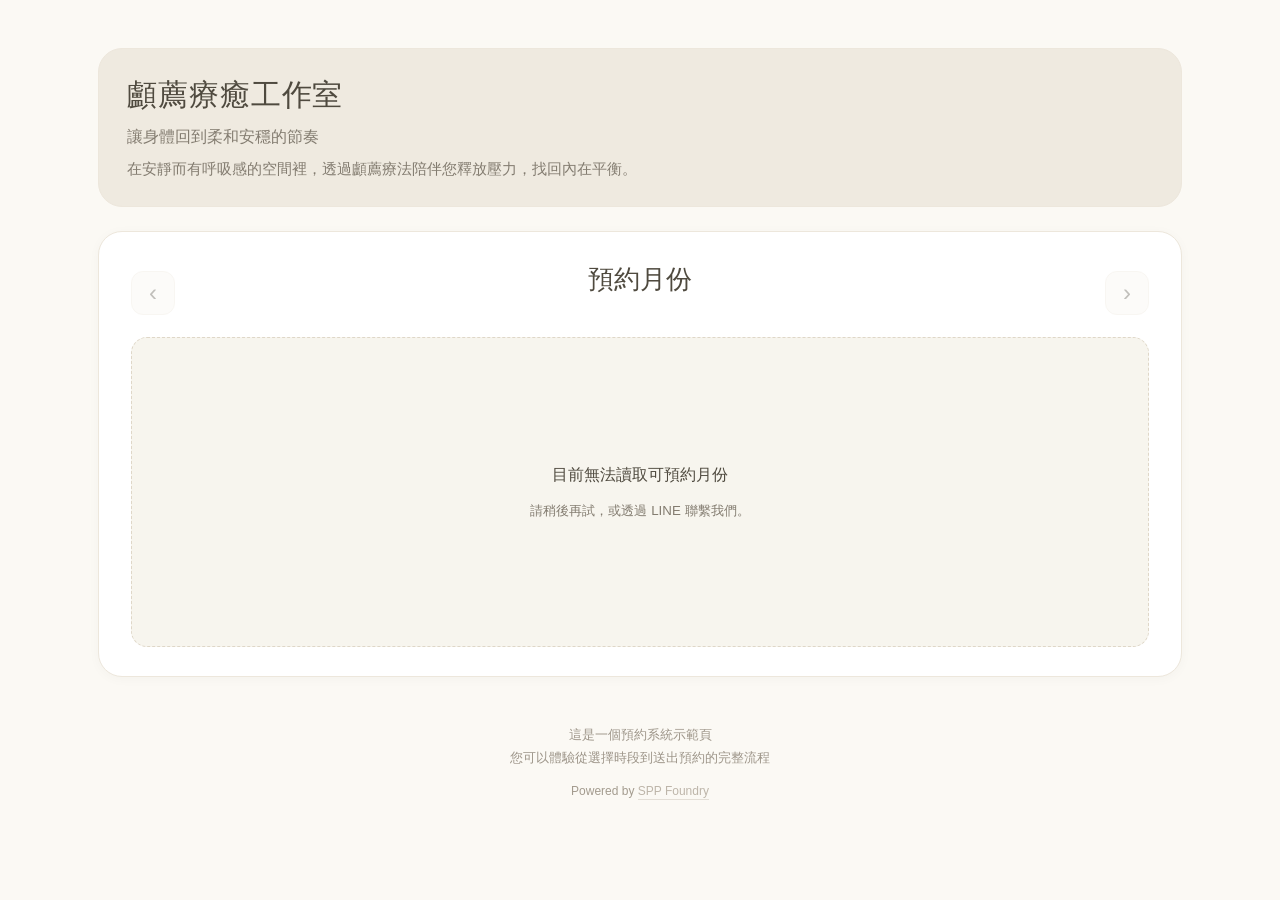
==== commit 51eeb687: "deploy: update flow booking footer copy" ====
--- a/labs/flow-booking/index.html
+++ b/labs/flow-booking/index.html
@@ -76,8 +76,8 @@
       ]
     }
     </script>
-    <script type="module" crossorigin src="/labs/flow-booking/assets/index-DcJRZuTV.js"></script>
-    <link rel="stylesheet" crossorigin href="/labs/flow-booking/assets/index-x0jnS6w2.css">
+    <script type="module" crossorigin src="/labs/flow-booking/assets/index-CqHXj5C2.js"></script>
+    <link rel="stylesheet" crossorigin href="/labs/flow-booking/assets/index-CgPtHDaK.css">
   </head>
   <body>
     <div id="root"></div>
--- a/labs/flow-booking/assets/index-CgPtHDaK.css
+++ b/labs/flow-booking/assets/index-CgPtHDaK.css
@@ -0,0 +1 @@
+:root{--text-main:#4f4a3f;--text-soft:#837c70;--text-muted:#a8a094;--page-bg:#fbf9f4;--card-bg:#fff;--hero-bg:#efeae0;--card-border:#ede7dc;--soft-block:#f7f5ee;font-synthesis:none;text-rendering:optimizelegibility;-webkit-font-smoothing:antialiased;-moz-osx-font-smoothing:grayscale;font-family:-apple-system,BlinkMacSystemFont,PingFang TC,Microsoft JhengHei,Noto Sans TC,sans-serif}*{box-sizing:border-box}body{background:var(--page-bg);min-height:100svh;color:var(--text-main);margin:0;line-height:1.7}button,input,textarea{font:inherit}button{cursor:pointer}#root{min-height:100svh}.app-shell{gap:1.25rem;max-width:960px;margin:0 auto;padding:1rem;display:grid}.hero,.calendar-card{border:1px solid var(--card-border);background:var(--card-bg);border-radius:24px;min-width:0}.hero{background:var(--hero-bg);min-height:auto;padding:1.1rem 1.2rem;display:block}.hero__text{align-content:center;gap:.45rem;display:grid}.hero h1{color:var(--text-main);letter-spacing:.03em;margin:0;font-size:clamp(1.45rem,3.8vw,1.9rem);line-height:1.4}.hero h2{color:var(--text-soft);margin:0;font-size:1rem;font-weight:400;line-height:1.7}.hero__desc{color:var(--text-soft);margin:0;font-size:.92rem;line-height:1.7}.calendar-card{padding:1rem .85rem 1.2rem;box-shadow:0 2px 12px #00000008}.calendar-header{grid-template-columns:44px 1fr 44px;align-items:center;gap:.5rem;margin-bottom:.75rem;display:grid}.month-arrow{border:1px solid var(--card-border);background:var(--soft-block);width:44px;height:44px;color:var(--text-main);border-radius:12px;font-size:1.5rem;line-height:1}.month-arrow:disabled{opacity:.35;cursor:not-allowed}.month-title-wrap{text-align:center}.month-title-wrap h3{color:#4f4a3f;margin:0;font-size:clamp(1.35rem,3.2vw,1.6rem);font-weight:600;line-height:1.4}.month-switches{flex-wrap:wrap;justify-content:center;gap:.45rem;margin-top:.55rem;display:inline-flex}.month-chip{min-height:44px;color:var(--text-soft);background:0 0;border:none;border-radius:999px;padding:.5rem 1.2rem;font-size:.84rem;font-weight:500;transition:background-color .2s,color .2s,box-shadow .2s}.month-chip.is-active{background:var(--card-bg);color:var(--text-main);box-shadow:0 2px 8px #5c54460f}.week-row{grid-template-columns:repeat(7,minmax(0,1fr));gap:.38rem;margin-bottom:.5rem;display:none}.week-row span{text-align:center;color:#7a7267;letter-spacing:.1em;padding:.42rem .2rem;font-size:.74rem;font-weight:600;line-height:1.6}.week-row span:first-child,.week-row span:last-child{color:#9e8a82}.calendar-layout{display:block}.mini-calendar{display:none}.mini-calendar__legend{color:#857d70;letter-spacing:.03em;background:#f7f5ee;border-radius:10px;flex-wrap:wrap;align-items:center;gap:.3rem .85rem;margin:.85rem 0 0;padding:.55rem .7rem;font-size:.72rem;display:flex}.mini-calendar__legend .mini-dot{margin-left:.3rem;margin-right:.18rem}.mini-calendar__legend .mini-dot:first-child{margin-left:0}.mini-grid--next{animation:.2s month-slide-next}.mini-grid--prev{animation:.2s month-slide-prev}.mini-cell{appearance:none;font-family:inherit;font-size:inherit;cursor:pointer;text-align:center;background:#fefdfb;border:1px solid #ede5d4;border-radius:10px;grid-template-rows:1fr 12px;place-items:center;row-gap:0;width:100%;height:100%;margin:0;padding:0;line-height:1;transition:border-color .24s,background-color .24s;display:grid}.mini-cell:not(:disabled):hover{background:#fdfaf2;border-color:#c7b59b}.mini-cell:disabled{cursor:default}.mini-cell--outside{background:#fbfaf7;border-color:#f2ede2}.mini-cell--past{opacity:.4}.mini-cell--today{background:#f3ead8;border-color:#c7b59b}.mini-cell--full{background:#faf8f4}.mini-cell__num{color:#565045;font-variant-numeric:tabular-nums;align-self:center;font-size:.82rem;font-weight:600;line-height:1}.mini-cell--outside .mini-cell__num{color:#bab1a2;font-weight:500}.mini-cell--today .mini-cell__num{color:#4f4a3f;font-weight:700}.mini-cell__dots{justify-content:center;align-self:start;align-items:center;gap:4px;height:7px;display:flex}.mini-dot{border-radius:999px;flex-shrink:0;width:7px;height:7px;display:inline-block}.mini-dot--morning{background:#9cb3a4}.mini-dot--afternoon{background:#bfac8f}.mini-dot--evening{background:#8e9ea9}.slot-pill{color:#fbf9f4;text-align:left;border:1px solid #0000;border-radius:11px;min-height:34px;padding:.32rem .52rem;transition:transform .28s,box-shadow .28s,border-color .28s,background-color .28s;position:relative}.slot-pill strong{letter-spacing:.02em;font-size:.92rem;font-weight:600;line-height:1.2;display:block}.slot-pill:hover{transform:translateY(-1px);box-shadow:0 3px 9px #584d3c24}.slot-pill:active{transform:translateY(0)}.slot-pill:focus-visible{outline:none;box-shadow:0 0 0 2px #bbb0a059}.slot-pill.is-selected{border-color:#ffffff85;box-shadow:0 3px 10px #554c3d29,inset 0 0 0 1px #ffffff52}.check-mark{font-size:.72rem;font-weight:700;position:absolute;top:5px;right:6px}.slot--morning{background:#9cb3a4}.slot--morning:hover{background:#8ea697}.slot--afternoon{background:#bfac8f}.slot--afternoon:hover{background:#b09d80}.slot--evening{background:#8e9ea9}.slot--evening:hover{background:#7f909c}.month-empty{background:var(--soft-block);text-align:center;border:1px dashed #dfd7c8;border-radius:16px;place-content:center;gap:.75rem;min-height:310px;padding:1rem;display:grid}.month-empty p{color:var(--text-main);margin:0}.month-empty small{color:var(--text-soft)}.calendar-note{color:#857d70;text-align:center;margin:1.05rem 0 0;font-size:.78rem}.page-footer{text-align:center;flex-direction:column;align-items:center;gap:.4rem;min-width:0;margin-top:1.5rem;padding:0 1.5rem 2.5rem;display:flex}.page-footer__notice{display:contents}.page-footer__text{color:#9d9589;flex-direction:column;align-items:center;gap:.2rem;max-width:320px;margin:0;font-size:.8rem;line-height:1.5;display:flex}.page-footer__text span{display:block}.page-footer .powered-by{color:#a39b8e;margin:.55rem 0 0;font-size:.75rem;line-height:1.6}.page-footer .powered-by a{color:#bdb5a9;border-bottom:1px solid #bdb5a966;padding-bottom:1px;text-decoration:none;transition:color .2s,border-bottom-color .2s}.page-footer .powered-by a:hover{color:#8c8476;border-bottom-color:#8c8476}.mobile-card-list{flex-direction:column;gap:.9rem;margin:0;padding:0;list-style:none;display:flex}.day-card{background:#fff;border:1px solid #ece5d7;border-radius:20px;padding:1.1rem 1.15rem 1.2rem;overflow:hidden;box-shadow:0 2px 10px #4f4a3f0a}.day-card--today{border-color:#d7cbb8;box-shadow:0 2px 12px #a38f6c1a}.day-card__head{border-bottom:1px solid #f0eadf;align-items:baseline;gap:.65rem;margin-bottom:.85rem;padding-bottom:.85rem;display:flex}.day-card__date{color:#4f4a3f;letter-spacing:.02em;font-size:1.18rem;font-weight:700}.day-card__wk{color:#8a8377;letter-spacing:.06em;font-size:.86rem}.day-card__today{color:#7a8d6e;letter-spacing:.04em;background:#edf1e8;border-radius:999px;margin-left:auto;padding:.18rem .65rem;font-size:.74rem}.day-card__slots{grid-template-columns:1fr 1fr;gap:.6rem;display:grid}.day-card__slots .slot-pill{border-radius:12px;flex-direction:column;justify-content:center;min-height:54px;padding:.75rem .85rem;display:flex}.day-card__slots .slot-pill strong{letter-spacing:.03em;font-size:1rem}.mobile-card-list{display:flex}.modal-backdrop{-webkit-backdrop-filter:blur(6px);backdrop-filter:blur(6px);z-index:100;background:#5c54462e;place-items:center;padding:1rem;display:grid;position:fixed;inset:0}.modal{-webkit-overflow-scrolling:touch;overscroll-behavior:contain;scrollbar-width:none;border:1px solid var(--card-border);background:#fff;border-radius:24px;outline:none;width:min(92vw,420px);max-height:calc(100dvh - 2rem);padding:1rem 1rem 0;animation:.25s modal-in;overflow-y:auto;box-shadow:0 4px 16px #0000000f}.modal::-webkit-scrollbar{display:none}@media (width<=639px){.modal-backdrop{overscroll-behavior:contain;-webkit-overflow-scrolling:touch;scrollbar-width:none;align-items:start;overflow-y:auto}.modal-backdrop::-webkit-scrollbar{display:none}.modal{max-height:none;overflow-y:visible}.day-card{scroll-margin-top:6rem}.calendar-header{grid-template-columns:1fr}.calendar-header .month-arrow{display:none}html,body{scrollbar-width:none}html::-webkit-scrollbar{display:none}body::-webkit-scrollbar{display:none}}.modal-header{justify-content:space-between;align-items:center;gap:.75rem;display:flex}.modal-header h4{color:var(--text-main);margin:0;font-size:1.2rem}.close-btn{border:1px solid var(--card-border);background:var(--soft-block);width:44px;height:44px;color:var(--text-soft);border-radius:12px;font-size:1.5rem;line-height:1}.close-btn:disabled{opacity:.4}.summary-card{background:#edf3ee;border:1px solid #d6e1d8;border-radius:12px;margin-top:.85rem;padding:.75rem}.summary-card p{color:var(--text-main);margin:0;font-size:.9rem;line-height:1.6}.summary-card--soft{background:#f0f4ef}.summary-row{color:var(--text-main);gap:.5rem;margin:0;font-size:.9rem;line-height:1.6;display:flex}.summary-row+.summary-row{margin-top:.2rem}.summary-label{color:var(--text-soft);flex-shrink:0;min-width:3rem}.success-contact-note{text-align:center;color:var(--text-soft);margin:0;font-size:.8rem}.network-error{color:#ae4f4a;background:#f9eae7;border:1px solid #efd0cb;border-radius:12px;margin:.75rem 0 0;padding:.65rem .7rem;font-size:.78rem;line-height:1.55}.booking-form{gap:1rem;margin-top:.95rem;padding-bottom:1.5rem;display:grid}.form-group{gap:.8rem;margin-bottom:.5rem;display:grid}.form-group__header{align-items:baseline;gap:.5rem;display:flex}.form-group__title{color:var(--text-main);font-size:.95rem;font-weight:600}.form-group__hint{color:var(--text-soft);font-size:.8rem}.form-group__fields{gap:1rem;display:grid}.booking-form label{color:var(--text-main);gap:.35rem;font-size:.87rem;line-height:1.7;display:grid}.booking-form input,.booking-form textarea{border:1px solid var(--card-border);background:var(--soft-block);color:var(--text-main);border-radius:12px;min-height:44px;padding:.78rem .8rem}.booking-form textarea{resize:vertical;min-height:96px}.booking-form .is-error{border-color:#efd0cb}.field-error{color:#ae4f4a;font-size:.75rem;line-height:1.5}.field-optional,.field-required{color:#9e9487;margin-left:.2rem;font-size:.75rem;font-weight:400}.primary-btn{color:#fff;letter-spacing:.02em;background:#697066;border:none;border-radius:12px;width:100%;min-height:48px;font-size:1rem;transition:background-color .3s}.primary-btn:hover{background:#575e55}.primary-btn:disabled{opacity:.7;cursor:not-allowed}.result-state{text-align:center;justify-items:center;gap:.75rem;padding-bottom:2rem;display:grid}.result-icon{color:#fff;background:#a8bdb0;border-radius:999px;place-items:center;width:72px;height:72px;font-size:1.8rem;display:grid}.result-icon--error{color:#ae4f4a;background:#f1d8d4}.result-state h4{color:var(--text-main);margin:0;font-size:1.5rem}.result-state p{color:var(--text-soft);margin:0;line-height:1.7}.success-hint{color:#5b7b6e;background:#edf3ee;border:1px solid #d6e1d8;border-radius:12px;margin:0;padding:.6rem .7rem;font-size:.78rem}.success-hint--plain{color:#5c5446;background:#f8f5ef;border-color:#e7dfd2}@keyframes month-slide-next{0%{opacity:0;transform:translate(20px)}to{opacity:1;transform:translate(0)}}@keyframes month-slide-prev{0%{opacity:0;transform:translate(-20px)}to{opacity:1;transform:translate(0)}}@keyframes modal-in{0%{opacity:0;transform:translateY(10px)scale(.99)}to{opacity:1;transform:translateY(0)scale(1)}}.date-pill-bar{z-index:10;scrollbar-width:none;-webkit-overflow-scrolling:touch;background:#fff;border-bottom:1px solid #ede5d4;width:100%;min-width:0;max-width:100%;margin:.5rem 0 .75rem;padding:.5rem 0 .6rem;display:block;position:sticky;top:0;overflow:auto hidden}.date-pill-bar::-webkit-scrollbar{display:none}.date-pill-inner{gap:.35rem;width:max-content;display:inline-flex}.date-pill{appearance:none;color:var(--text-main);cursor:pointer;background:0 0;border:none;border-radius:12px;flex-direction:column;flex-shrink:0;justify-content:center;align-items:center;width:44px;height:52px;padding:0;font-family:inherit;transition:background-color .2s,color .2s,box-shadow .2s;display:flex}.date-pill:disabled{opacity:.4;cursor:default}.date-pill:not(:disabled):hover{background:#f7f5ee}.date-pill--active{color:#fbf9f4;background:#a8bdb0;box-shadow:0 2px 8px #a8bdb059}.date-pill__wk{color:var(--text-soft);letter-spacing:.05em;margin-bottom:2px;font-size:.7rem;font-weight:500;line-height:1}.date-pill__num{color:inherit;font-variant-numeric:tabular-nums;font-size:1rem;font-weight:500;line-height:1}.date-pill--active .date-pill__wk,.date-pill--active .date-pill__num{color:#fbf9f4}.date-pill-dots{justify-content:center;height:4px;margin-top:4px;display:flex}.date-pill-dot{background-color:#c9b89e;border-radius:50%;width:4px;height:4px}.date-pill--active .date-pill-dot{background-color:#ffffffa6}@media (width>=640px){.app-shell{gap:1.5rem;padding:1.5rem}.hero,.calendar-card{padding:1.5rem}.date-pill-bar{display:none}.day-card{padding:1.25rem 1.5rem 1.4rem}.day-card__date{font-size:1.25rem}.day-card__slots{grid-template-columns:repeat(3,1fr);gap:.7rem}}@media (width>=1024px){.app-shell{max-width:1180px;padding:min(48px,4%)}.hero{min-height:auto;padding:1.5rem 1.75rem}.calendar-card{padding:1.85rem 2rem}.calendar-layout{grid-template-columns:minmax(320px,.9fr) 1.3fr;align-items:start;gap:2rem;display:grid}.mini-calendar{display:block;position:sticky;top:1rem}.mini-calendar .week-row{grid-template-columns:repeat(7,minmax(0,1fr));gap:.3rem;margin-bottom:.5rem;display:grid}.mini-calendar .week-row span{text-align:center;padding:.3rem 0;font-size:.68rem}.mini-grid{grid-template-columns:repeat(7,minmax(0,1fr));grid-auto-rows:54px;gap:.3rem;display:grid}.mobile-card-list{gap:1rem}.day-card{padding:1.35rem 1.6rem 1.5rem}.day-card__date{font-size:1.3rem}.day-card__slots{grid-template-columns:repeat(3,1fr);gap:.75rem}.day-card__slots .slot-pill{min-height:58px}}@keyframes skeleton-pulse{0%,to{opacity:1}50%{opacity:.5}}@keyframes skeleton-pulse-soft{0%,to{opacity:1}50%{opacity:.72}}.calendar-skeleton-status{text-align:center;justify-items:center;gap:.12rem;margin:.2rem 0 .65rem;display:grid}.calendar-skeleton-status p,.calendar-skeleton-status small{margin:0}.calendar-skeleton-status p{color:var(--text-main);font-size:.9rem}.calendar-skeleton-status small{color:var(--text-soft);font-size:.78rem}.calendar-skeleton{min-width:0}.calendar-skeleton .skeleton-line,.calendar-skeleton .skeleton-chip{animation:2s ease-in-out infinite skeleton-pulse-soft}.date-pill-bar--skeleton{pointer-events:none}.date-pill--skeleton{cursor:default;gap:5px}.skeleton-line--pill-wk{border-radius:999px;width:1.2rem;height:.55rem}.skeleton-line--pill-num{border-radius:999px;width:1.45rem;height:1rem}.mini-calendar--skeleton{pointer-events:none}.mini-cell--skeleton{cursor:default}.mini-cell--skeleton:hover{background:#fefdfb;border-color:#ede5d4}.skeleton-line--mini-num{align-self:center;width:1rem;height:.72rem}.skeleton-line--mini-dot{border-radius:999px;align-self:start;width:7px;height:7px}.mini-calendar__legend--skeleton{justify-content:center}.skeleton-line--legend{border-radius:999px;width:3.2rem;height:.72rem}.skeleton-line{background:#e6ddd0;border-radius:8px;animation:1.6s ease-in-out infinite skeleton-pulse;display:block}.skeleton-line--date{width:6.5rem;height:1rem}.skeleton-line--wk{width:2.2rem;height:.85rem}.skeleton-chip{background:#e6ddd0;border-radius:11px;min-height:54px;animation:1.6s ease-in-out infinite skeleton-pulse;display:block}.skeleton-chip:nth-child(2){animation-delay:.25s}.admin-login-wrap{background:var(--page-bg);justify-content:center;align-items:center;min-height:100svh;padding:1.5rem;display:flex}.admin-login-card{background:var(--card-bg);border:1px solid var(--card-border);border-radius:20px;width:100%;max-width:360px;padding:2rem 1.75rem;box-shadow:0 4px 20px #0000000f}.admin-login-title{color:var(--text-main);text-align:center;margin:0 0 1.5rem;font-size:1.25rem;font-weight:600}.admin-dashboard{background:var(--page-bg);flex-direction:column;min-width:0;max-width:100%;min-height:100svh;display:flex;overflow-x:clip}.admin-dashboard,.admin-dashboard *{box-sizing:border-box}.admin-header{background:var(--card-bg);border-bottom:1px solid var(--card-border);z-index:10;justify-content:space-between;align-items:center;gap:.75rem;min-width:0;max-width:100%;padding:.85rem 1.25rem;display:flex;position:sticky;top:0}.admin-header__title{color:var(--text-main);letter-spacing:.02em;overflow-wrap:anywhere;min-width:0;font-size:.95rem;font-weight:600}.admin-header__actions{justify-content:flex-end;align-items:center;gap:.5rem;min-width:0;display:flex}.admin-main{flex:1;width:min(100%,900px);min-width:0;margin:0 auto;padding:1.5rem 1rem}.admin-section{background:var(--card-bg);border:1px solid var(--card-border);overflow-wrap:anywhere;border-radius:16px;min-width:0;max-width:100%;padding:1.25rem 1rem}.admin-section-title{color:var(--text-main);margin:0 0 1rem;font-size:1rem;font-weight:600}.admin-section-heading{flex-wrap:wrap;justify-content:space-between;align-items:center;gap:.75rem;min-width:0;margin-bottom:1rem;display:flex}.admin-section-heading .admin-section-title{margin-bottom:0}.admin-query-bar{flex-wrap:wrap;align-items:flex-end;gap:.65rem;min-width:0;max-width:100%;margin-bottom:1rem;display:flex}.admin-query-shortcuts{flex-wrap:wrap;flex-basis:100%;gap:.4rem;min-width:0;max-width:100%;display:flex}.admin-login-form{flex-direction:column;gap:1rem;display:flex}.admin-label{color:var(--text-soft);flex-direction:column;gap:.35rem;min-width:0;font-size:.9rem;display:flex}.admin-label--inline{white-space:nowrap;flex-direction:row;align-items:center;gap:.4rem;font-size:.875rem}.admin-input{border:1px solid var(--card-border);background:var(--soft-block);width:100%;min-width:0;color:var(--text-main);border-radius:10px;outline:none;padding:.6rem .75rem;font-size:.95rem;transition:border-color .15s}.admin-input:focus{border-color:#b0a898}.admin-input.is-error{background:#fff5f3;border-color:#c97c6a}.admin-input--date{width:auto;min-width:7rem;padding:.45rem .65rem;font-size:.875rem}select.admin-input{cursor:pointer}.admin-date-picker{min-width:0;position:relative}.admin-date-picker__trigger{border:1px solid var(--card-border);background:var(--soft-block);width:auto;min-width:8.5rem;color:var(--text-main);font:inherit;text-align:left;cursor:pointer;-webkit-tap-highlight-color:transparent;touch-action:manipulation;border-radius:10px;padding:.45rem .65rem;font-size:.875rem;transition:border-color .15s,background .15s}.admin-date-picker__trigger:hover:not(:disabled),.admin-date-picker__trigger:focus-visible{background:#fbf7f0;border-color:#b0a898}.admin-date-picker__trigger:focus:not(:focus-visible){outline:none}.admin-date-picker__trigger:disabled{opacity:.55;cursor:not-allowed}.admin-date-picker__popover{z-index:30;border:1px solid var(--card-border);background:var(--card-bg);border-radius:16px;width:min(340px,100vw - 24px);padding:.85rem;position:absolute;top:calc(100% + .45rem);left:0;box-shadow:0 18px 45px #5d52422e}.admin-date-picker__header{grid-template-columns:2.25rem 1fr 2.25rem;align-items:center;gap:.4rem;margin-bottom:.65rem;display:grid}.admin-date-picker__nav{border:1px solid var(--card-border);color:#6d6558;cursor:pointer;-webkit-tap-highlight-color:transparent;touch-action:manipulation;background:#fbf7f0;border-radius:999px;justify-content:center;align-items:center;width:2.25rem;height:2.25rem;font-size:1.35rem;line-height:1;display:inline-flex}.admin-date-picker__nav:hover,.admin-date-picker__nav:focus-visible{background:#eef5f2;border-color:#b9c9c3}.admin-date-picker__nav:focus:not(:focus-visible){outline:none}.admin-date-picker__month{min-width:0;color:var(--text-main);text-align:center;font-size:.98rem;font-weight:600}.admin-date-picker__weekdays,.admin-date-picker__grid{grid-template-columns:repeat(7,minmax(0,1fr));gap:.25rem;display:grid}.admin-date-picker__weekdays{color:var(--text-muted);text-align:center;margin-bottom:.3rem;font-size:.74rem}.admin-date-picker__day,.admin-date-picker__blank{aspect-ratio:1;width:100%}.admin-date-picker__day{color:var(--text-main);cursor:pointer;-webkit-tap-highlight-color:transparent;touch-action:manipulation;background:0 0;border:1px solid #0000;border-radius:999px;justify-content:center;align-items:center;font-size:.86rem;transition:background .12s,color .12s,border-color .12s;display:inline-flex}.admin-date-picker__day:hover,.admin-date-picker__day:focus-visible{background:#eef5f2;border-color:#bfd0ca}.admin-date-picker__day:focus:not(:focus-visible){outline:none}.admin-date-picker__day.is-today{border-color:#c9beb0}.admin-date-picker__day.is-selected,.admin-date-picker__day.is-selected:hover,.admin-date-picker__day.is-selected:focus-visible{color:#fff;background:#6f8f88;border-color:#6f8f88}.admin-date-picker__actions{border-top:1px solid #eee7dc;justify-content:flex-end;gap:.45rem;margin-top:.75rem;padding-top:.75rem;display:flex}.admin-btn{white-space:nowrap;cursor:pointer;-webkit-tap-highlight-color:transparent;touch-action:manipulation;border:1px solid #0000;border-radius:10px;justify-content:center;align-items:center;padding:.55rem 1.1rem;font-size:.9rem;font-weight:500;transition:opacity .15s;display:inline-flex}.admin-btn:disabled{opacity:.45;cursor:not-allowed}.admin-btn:focus:not(:focus-visible){outline:none}.admin-btn:focus-visible{outline-offset:2px;outline:2px solid #b0a898}.admin-btn--primary{color:#fff;background:#7a7060;border-color:#7a7060}.admin-btn--primary:not(:disabled):hover{background:#6a6050}.admin-btn--ghost{color:var(--text-soft);border-color:var(--card-border);background:0 0}.admin-btn--ghost:not(:disabled):hover{background:#7a70600f}.admin-btn--ghost:not(:disabled):active{color:var(--text-main);background:#7a70601a;border-color:#d8d0c3}.admin-btn--ghost:focus:not(:focus-visible){color:var(--text-soft);border-color:var(--card-border);background:0 0}.admin-error-msg{color:#c97c6a;margin:0;font-size:.875rem}.admin-loading{color:var(--text-muted);margin:1rem 0 0;font-size:.9rem}.admin-loading--center{text-align:center;margin:0}.admin-empty{color:var(--text-muted);margin:.75rem 0 0;font-size:.9rem}.admin-slots-count{color:var(--text-soft);margin:0;font-size:.85rem}.admin-bulk-bar{flex-wrap:wrap;justify-content:space-between;align-items:center;gap:.65rem;margin:0 0 .75rem;display:flex}.admin-bulk-bar__actions{flex-wrap:wrap;justify-content:flex-end;align-items:center;gap:.55rem;display:flex}.admin-bulk-bar__selected{color:var(--text-soft);font-size:.85rem}.admin-bulk-msg{color:#4a7c59;margin:-.25rem 0 .75rem;font-size:.875rem}.admin-dialog-backdrop{z-index:60;background:#2e2a235c;justify-content:center;align-items:center;padding:1rem;display:flex;position:fixed;inset:0}.admin-dialog{border:1px solid var(--card-border);background:var(--card-bg);border-radius:16px;flex-direction:column;width:min(100%,390px);max-height:calc(100svh - 2rem);display:flex;overflow:hidden;box-shadow:0 18px 48px #2e2a233d}.admin-dialog__header{border-bottom:1px solid var(--card-border);justify-content:space-between;align-items:center;gap:.75rem;padding:1rem 1rem .75rem;display:flex}.admin-dialog__title{color:var(--text-main);margin:0;font-size:1rem;font-weight:600}.admin-dialog__close{width:2.25rem;height:2.25rem;color:var(--text-soft);cursor:pointer;-webkit-tap-highlight-color:transparent;touch-action:manipulation;background:0 0;border:1px solid #0000;border-radius:999px;justify-content:center;align-items:center;font-size:1.35rem;line-height:1;display:inline-flex}.admin-dialog__close:not(:disabled):hover,.admin-dialog__close:focus-visible{background:var(--soft-block);color:var(--text-main)}.admin-dialog__close:focus:not(:focus-visible){outline:none}.admin-change-password-form{flex-direction:column;gap:.9rem;min-width:0;padding:1rem;display:flex;overflow-y:auto}.admin-change-password-form__hint{color:var(--text-muted);overflow-wrap:anywhere;margin:0;font-size:.85rem}.admin-change-password-form__msg{color:#4a7c59;overflow-wrap:anywhere;background:#f1faf3;border:1px solid #cfe4d4;border-radius:10px;margin:0;padding:.65rem .75rem;font-size:.88rem;font-weight:500;line-height:1.45}.admin-change-password-form__msg--error{color:#c97c6a;background:#fff5f3;border-color:#e8c4bb}.admin-password-toggle{min-height:44px;color:var(--text-soft);cursor:pointer;-webkit-user-select:none;user-select:none;-webkit-tap-highlight-color:transparent;touch-action:manipulation;align-self:flex-start;align-items:center;gap:.45rem;font-size:.9rem;display:inline-flex}.admin-password-toggle input{accent-color:#7a7060;width:1rem;height:1rem;margin:0}.admin-dialog__actions{justify-content:flex-end;gap:.55rem;margin-top:.2rem;display:flex}.admin-table-wrap{-webkit-overflow-scrolling:touch;border:1px solid var(--card-border);border-radius:10px;min-width:0;max-width:100%;overflow-x:auto}.admin-table{border-collapse:collapse;white-space:nowrap;width:100%;font-size:.875rem}.admin-table--bookings{white-space:normal;min-width:820px}.admin-table-wrap--bookings{-webkit-overflow-scrolling:touch;overflow-x:auto}@media (width>=640px){.admin-table--bookings th:first-child,.admin-table--bookings td:first-child,.admin-table--bookings th:nth-child(2),.admin-table--bookings td:nth-child(2),.admin-table--bookings th:nth-child(4),.admin-table--bookings td:nth-child(4),.admin-table--bookings th:nth-child(5),.admin-table--bookings td:nth-child(5),.admin-table--bookings th:nth-child(7),.admin-table--bookings td:nth-child(7){white-space:nowrap}.admin-table--bookings th:nth-child(7),.admin-table--bookings td:nth-child(7){width:6.5rem}}.admin-table th{text-align:left;color:var(--text-soft);background:var(--soft-block);border-bottom:1px solid var(--card-border);padding:.55rem .85rem;font-size:.8rem;font-weight:600}.admin-table td{color:var(--text-main);border-bottom:1px solid #f0ece5;padding:.55rem .85rem}.admin-slot-row:last-child td{border-bottom:none}.admin-slot-row.is-unavailable td{color:var(--text-muted)}.admin-cell-center{text-align:center!important}.admin-cell-select{width:4.25rem}.admin-slot-checkbox{accent-color:#6f8f75;cursor:pointer;width:1rem;height:1rem;margin:0}.admin-slot-checkbox:disabled{cursor:not-allowed;opacity:.45}.admin-badge{border-radius:20px;padding:.15rem .6rem;font-size:.78rem;font-weight:500;display:inline-block}.admin-badge--open{color:#4a7c59;background:#e8f4ec}.admin-badge--taken{color:#8b4a4a;background:#f4e8e8}.admin-create-form{min-width:0;max-width:100%;margin-bottom:0}.admin-create-form__title{color:var(--text-soft);margin:0 0 .75rem;font-size:.9rem;font-weight:600}.admin-create-form__fields{flex-wrap:wrap;align-items:flex-end;gap:.65rem;min-width:0;max-width:100%;display:flex}.admin-input--num{width:5rem;padding:.45rem .65rem;font-size:.875rem}.admin-create-msg{color:#4a7c59;margin:.6rem 0 0;font-size:.875rem}.admin-create-msg--error{color:#c97c6a}@media (width>=640px){.admin-create-form__fields{grid-template-columns:minmax(12rem,1fr) minmax(12rem,1fr);align-items:end;display:grid}.admin-create-form__fields>button{grid-column:1/-1;justify-self:end}}.admin-section-divider{border:none;border-top:1px solid var(--card-border);margin:1.25rem 0}.admin-btn--danger{color:#c97c6a;background:0 0;border-color:#e8c4bb;padding:.3rem .7rem;font-size:.8rem}.admin-btn--danger:not(:disabled):hover{background:#fff5f3}.admin-btn--release{color:#7a7060;background:0 0;border-color:#c9bfb0;padding:.3rem .7rem;font-size:.8rem}.admin-btn--release:not(:disabled):hover{background:var(--soft-block)}@media (width<=639px){.admin-header{align-items:flex-start;padding:.75rem 1.25rem}.admin-header__actions{flex-shrink:0;gap:.35rem}.admin-header__actions .admin-btn{min-height:40px;padding-inline:.7rem;font-size:.82rem}.admin-main,.admin-section{padding:1rem .75rem}.admin-nav{-webkit-overflow-scrolling:touch;min-width:0;max-width:100%;padding:0 1rem;overflow-x:auto}.admin-query-bar,.admin-create-form__fields,.admin-batch-form__row{align-items:stretch}.admin-query-bar>*,.admin-create-form__fields>*,.admin-batch-form__row>*{max-width:100%}.admin-create-form__fields>*{flex-basis:100%}.admin-label--inline{white-space:normal;flex-wrap:wrap}.admin-bulk-bar{align-items:stretch}.admin-bulk-bar__actions{justify-content:space-between;width:100%}.admin-bulk-bar__actions .admin-btn{flex:1;min-height:40px}.admin-input--date{width:100%;min-width:0}.admin-date-picker{width:100%}.admin-date-picker__trigger{width:100%;min-width:0}.admin-date-picker__popover{left:50%;right:auto;bottom:max(4.5rem, calc(env(safe-area-inset-bottom) + 1.25rem));flex-direction:column;width:calc(100vw - 24px);max-width:340px;max-height:calc(100svh - 7rem);display:flex;position:fixed;top:auto;overflow:hidden;transform:translate(-50%);box-shadow:0 18px 48px #5d524238}.admin-date-picker__calendar{flex:1;min-height:0;overflow-y:auto}.admin-date-picker__actions{padding-bottom:max(.35rem, env(safe-area-inset-bottom));background:var(--card-bg);flex-shrink:0}.admin-date-picker__actions .admin-btn{min-height:44px}.admin-btn{white-space:normal;max-width:100%}.admin-table-wrap{border:none;border-radius:0;overflow-x:clip}.admin-table,.admin-table--bookings,.admin-table tbody,.admin-table tr,.admin-table td{width:100%;min-width:0;display:block}.admin-table thead{display:none}.admin-table tr{border:1px solid var(--card-border);background:var(--card-bg);white-space:normal;border-radius:12px;max-width:100%;margin-bottom:.65rem;padding:.1rem 0;overflow:hidden}.admin-slot-row:last-child td{border-bottom:1px solid #f0ece5}.admin-slot-row:last-child td:last-child{border-bottom:none}.admin-table td{text-align:right;overflow-wrap:anywhere;border-bottom:1px solid #f0ece5;justify-content:space-between;align-items:center;gap:.75rem;min-width:0;padding:.5rem .85rem;display:flex}.admin-table td:last-child{border-bottom:none}.admin-table td:before{content:attr(data-label);color:var(--text-soft);text-align:left;flex-shrink:0;margin-right:.75rem;font-size:.8rem;font-weight:600}.admin-table td>*{min-width:0;max-width:100%}.admin-table td.admin-cell-select{flex-direction:row;align-items:center}.admin-cell-center{text-align:right!important}.admin-table td[data-label=操作]{flex-direction:column;align-items:flex-start;gap:.4rem}.admin-table td[data-label=操作] .admin-btn{justify-content:center;width:100%}.admin-dialog-backdrop{padding:max(.75rem, env(safe-area-inset-top)) .75rem max(.75rem, env(safe-area-inset-bottom));align-items:flex-start;overflow-y:auto}.admin-dialog{border-radius:14px;width:100%;max-height:calc(100svh - 1.5rem)}.admin-change-password-form{padding:.9rem}.admin-change-password-form .admin-input{min-height:44px}.admin-change-password-form__msg{padding:.7rem .75rem;font-size:.9rem}.admin-password-toggle{width:100%}.admin-dialog__actions{flex-direction:column-reverse}.admin-dialog__actions .admin-btn{width:100%;min-height:44px}}.admin-batch-form__rows{flex-direction:column;gap:.75rem;min-width:0;max-width:100%;display:flex}.admin-batch-form__row{flex-wrap:wrap;align-items:flex-end;gap:.65rem;min-width:0;max-width:100%;display:flex}.admin-batch-form__row--aligned{align-items:center}.admin-batch-group-label{color:var(--text-soft);white-space:nowrap;font-size:.875rem}.admin-weekdays{flex-wrap:wrap;gap:.35rem;min-width:0;max-width:100%;display:flex}.admin-weekday-label{border:1px solid var(--card-border);color:var(--text-main);cursor:pointer;-webkit-user-select:none;user-select:none;-webkit-tap-highlight-color:transparent;touch-action:manipulation;border-radius:8px;align-items:center;padding:.3rem .6rem;font-size:.875rem;transition:background .12s,color .12s,border-color .12s;display:inline-flex}.admin-weekday-label:has(input:checked){color:#fff;background:#7a7060;border-color:#7a7060}.admin-weekday-label input{display:none}.admin-batch-times{flex-direction:column;gap:.4rem;min-width:0;max-width:100%;display:flex}.admin-batch-times__row{align-items:center;gap:.4rem;min-width:0;max-width:100%;display:flex}.admin-btn--sm{padding:.3rem .7rem;font-size:.8rem}.admin-month-shortcuts{flex-wrap:wrap;align-items:center;gap:.4rem;min-width:0;max-width:100%;display:flex}.admin-month-btn--active,.admin-btn--ghost.admin-month-btn--active:focus:not(:focus-visible),.admin-btn--ghost.admin-month-btn--active:not(:disabled):hover,.admin-btn--ghost.admin-month-btn--active:not(:disabled):active{color:#fff;background:#7a7060;border-color:#7a7060}.admin-range-preview{flex-direction:column;gap:.15rem;min-width:0;max-width:100%;display:flex}.admin-range-preview__line{color:var(--text-muted);overflow-wrap:anywhere;margin:0;font-size:.85rem}.admin-range-preview__invalid{color:#c97c6a}.admin-nav{background:var(--card-bg);border-bottom:1px solid var(--card-border);padding:0 1.25rem;display:flex}.admin-nav__tab{color:var(--text-soft);cursor:pointer;background:0 0;border:none;border-bottom:2px solid #0000;margin-bottom:-1px;padding:.7rem 1rem;font-size:.9rem;font-weight:500;transition:color .12s}.admin-nav__tab:focus:not(:focus-visible){outline:none}.admin-nav__tab:focus-visible{outline-offset:2px;outline:2px solid #b0a898}.admin-nav__tab:hover{color:var(--text-main)}.admin-nav__tab--active{color:var(--text-main);border-bottom-color:#7a7060;font-weight:600}.admin-sub-tabs{flex-wrap:wrap;gap:.35rem;margin-bottom:1.25rem;display:flex}.admin-sub-tab{color:var(--text-soft);border:1px solid var(--card-border);cursor:pointer;background:0 0;border-radius:999px;padding:.35rem .85rem;font-size:.85rem;font-weight:500;transition:background .12s,color .12s,border-color .12s}.admin-sub-tab:hover{background:var(--soft-block);color:var(--text-main)}.admin-sub-tab--active{color:#fff;background:#7a7060;border-color:#7a7060}.admin-booking-empty{color:var(--text-muted);padding:1.5rem 0 .5rem;font-size:.9rem}@media (width<=639px){.admin-nav{padding:0 1rem}.admin-batch-form__row--aligned{align-items:stretch}.admin-batch-group-label{white-space:normal;flex-basis:100%}.admin-batch-times__row{flex-wrap:wrap}}
